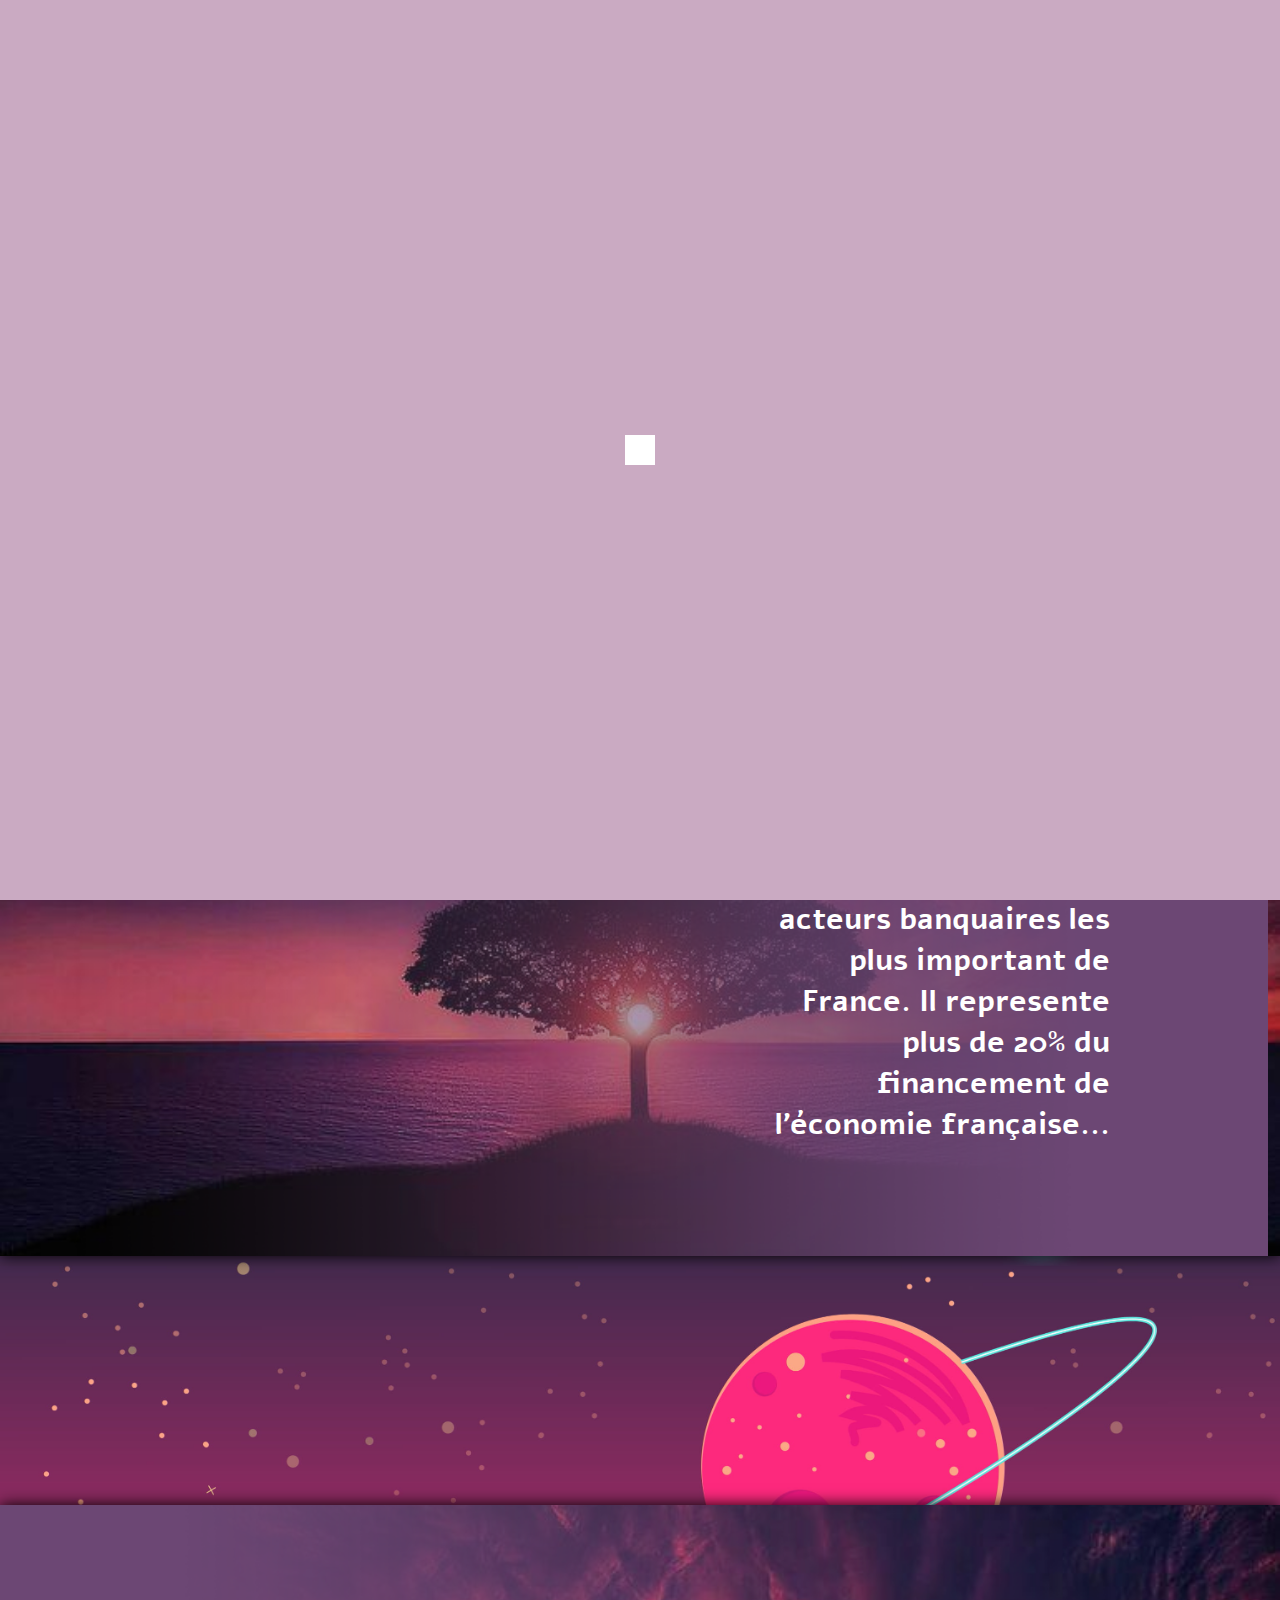
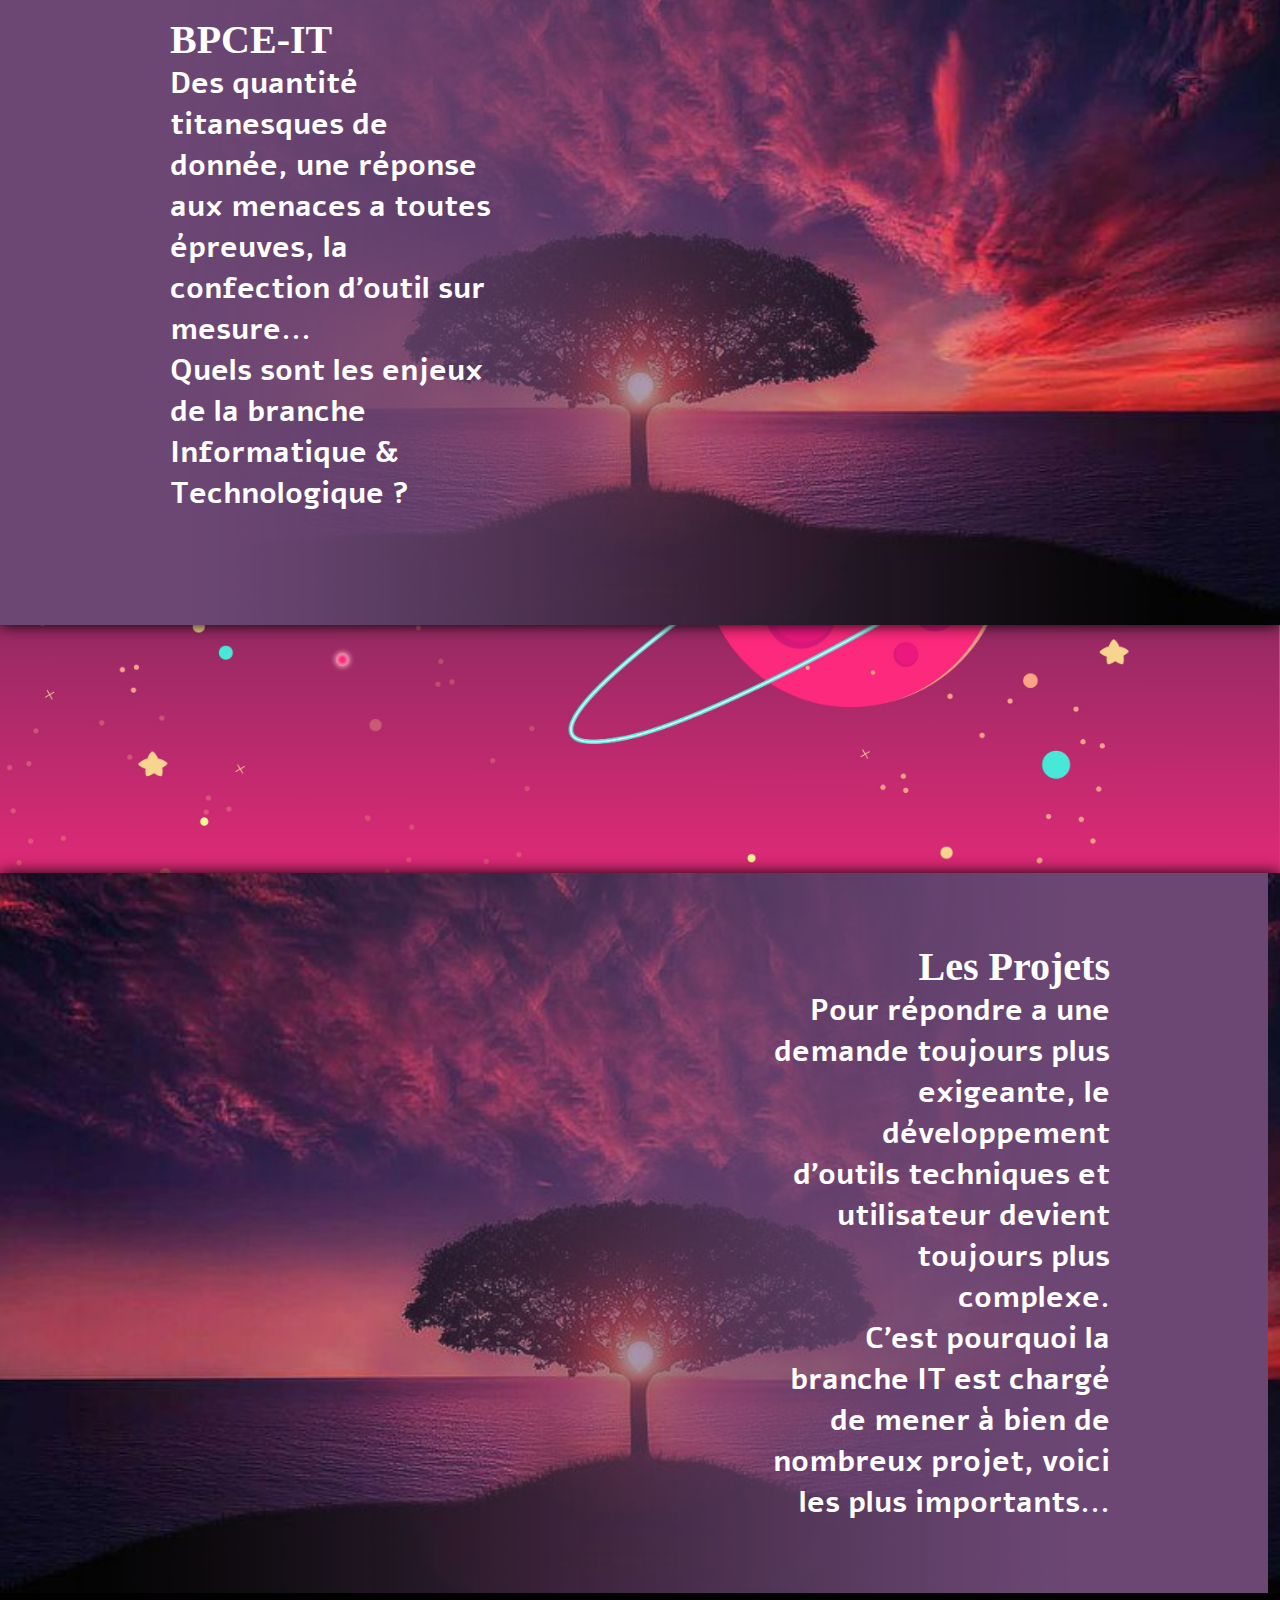
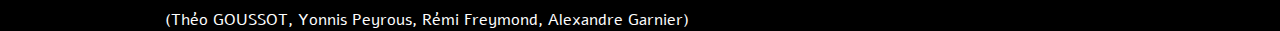
==== index.html @ b80eb543 "add fusee anim" ====
<!-- page accueil 
bootstrap, footer & navbar by Theo Goussot
slider, contenu & design by Yonnis Peyrous -->

<!DOCTYPE html>
<html lang="fr">
<head>
	<meta charset="utf-8">
	<meta name="viewport" content="width=device-width, initial-scale=1">
	<title>Analyse BPCE-IT</title>
  <link rel="icon" type="image/x-icon" href="image/dynos.png">
	<link rel="stylesheet" type="text/css" href="style/style.css">

  <!-- link ajax (button) -->

  <link rel="stylesheet" href="https://cdnjs.cloudflare.com/ajax/libs/font-awesome/6.2.0/css/all.min.css" integrity="sha512-xh6O/CkQoPOWDdYTDqeRdPCVd1SpvCA9XXcUnZS2FmJNp1coAFzvtCN9BmamE+4aHK8yyUHUSCcJHgXloTyT2A==" crossorigin="anonymous" referrerpolicy="no-referrer">

  <!-- link bootstrap -->

	<link href="https://cdn.jsdelivr.net/npm/bootstrap@5.0.2/dist/css/bootstrap.min.css" rel="stylesheet" integrity="sha384-EVSTQN3/azprG1Anm3QDgpJLIm9Nao0Yz1ztcQTwFspd3yD65VohhpuuCOmLASjC" crossorigin="anonymous">
	<script src="https://cdn.jsdelivr.net/npm/bootstrap@5.0.2/dist/js/bootstrap.bundle.min.js" integrity="sha384-MrcW6ZMFYlzcLA8Nl+NtUVF0sA7MsXsP1UyJoMp4YLEuNSfAP+JcXn/tWtIaxVXM" crossorigin="anonymous"></script>
  <script src="https://code.jquery.com/jquery-3.6.1.js" integrity="sha256-3zlB5s2uwoUzrXK3BT7AX3FyvojsraNFxCc2vC/7pNI=" crossorigin="anonymous"></script>

</head>

<body>
  <div class="loader-wrapper">
    <span class="loader"><span class="loader-inner"></span></span>
  </div>

                <!-- image top navbar -->

  <div class="header"> 

    <figure class="figure">
      <video loop muted autoplay preload="auto" id="upnavbar" >
        <source type="video/mp4" src="video/video-top-navbar-V2.mp4" onload="window.scrollY=1000" id="video01">
      </video>
    </figure>
  </div>
  
                <!-- NAVBAR -->
  <nav class="navbar sticky-top navbar-expand-lg" ">
    <a class="navbar-brand" href="https://github.com/tgoussot/G6_SAE1.05-06_BPCE-IT" target="_blank">Dynos'Analyse</a>
    <button class="navbar-toggler" type="button" data-bs-toggle="collapse" data-bs-target="#navbarNavDropdown" aria-controls="navbarNavDropdown" aria-expanded="false" aria-label="Toggle navigation">
      <span class="navbar-toggler-icon"></span>
    </button>
    <div class="collapse navbar-collapse justify-content-center" id="navbarNavDropdown">
      <ul class="navbar-nav">
        <li class="nav-item">
          <a class="nav-link" href="index.html" style="font-weight: bold; text-decoration: white 2px underline;">Accueil</a>
        </li>
        <li class="nav-item">
          <a class="nav-link" href="page1.html">Qui sont-ils?</a>
        </li>
        <li class="nav-item">
          <a class="nav-link" href="page2.html">Quels Enjeux?</a>
        </li>
        <li class="nav-item">
          <a class="nav-link" href="page3.html">Projets Majeurs</a>
        </li>
      </ul>
    </div>
  </nav>
                <!-- FIN NAVBAR -->
                <!-- Slider presentation pages annexes -->
<!-- <div class="background"> -->
  <!-- slider 01 -->
  <div class="header" id="anim1"> 
      <video loop muted autoplay preload="auto" id="upnavbar" >
        <source type="video/mp4" src="video/etoilep1_1.mp4" id="video02">
      </video>
  </div>

  <div class="bandeau_slider container-fluid" id="slider">
          
    <img src="image/transparentViolet02.png" id="transparent01" class="img_trans" alt="fond tranparent violet">
    
    <div class="slider">
        <img src="image/img1.jpg" class="img_slider active" alt= "arbre avec un coucher soleil" >
        <img src="image/img3.jpg" class="img_slider" alt= "personne tenant un nuage un peu informatique">
        <div class="texte_slider">
          <h5 id="text1" class="droit"><p class="titre">Qui sont-ils?</p> Avec plus de <strong>100 000 colaborateurs</strong> et <strong>36 million de clients</strong> dans le monde, le groupe BPCE est l'un des acteurs banquaires les plus important de France. Il represente plus de <strong>20% du financement de l'économie française</strong>...</h5>
          <a href="page1.html" id="abutton" target="_blank">
            <i class="fa-solid fa-circle-chevron-right fa-2xl" id="buttonslide" ></i>
          </a>
        </div>        
    </div>
  </div>
  

  <!-- slider 02 -->
  <div class="blanc">
    <img src="image/etoilep2.png" alt="blanc02">

  </div>
  <div class="bandeau_slider container-fluid" id="slider02">
          
    <img src="image/transparentViolet02.png" id="transparent02" class="img_trans" alt="fond tranparent violet">
    
    <div class="slider inverse">
        <img src="image/img1.jpg" class="img_slider02 active02" alt= "arbre avec un coucher soleil" >
        <img src="image/img3.jpg" class="img_slider02" alt= "personne tenant un nuage un peu informatique">
        <div class="texte_slider inverse2" id="inverse2">

          <h5 id="h5s2"><p class="titre">BPCE-IT</p> Des quantité titanesques de donnée, une réponse aux menaces a toutes épreuves, la confection d'outil sur mesure... <br>Quels sont les <strong>enjeux</strong> de la branche <strong>Informatique & Technologique ?</strong></h5>
          <a href="page2.html" id="abutton02" target="_blank">
            <i class="fa-solid fa-circle-chevron-left fa-2xl" id="buttonslide02" ></i>
          </a>
        </div>        
    </div>
  </div>

  <!-- slider 03 -->

  <div class="blanc" >
    <img src="image/etoilep3.png" alt="blanc03" id="blanc03" draggable="false">
  </div>
  <div class="bandeau_slider container-fluid" id="slider03">
          
    <img src="image/transparentViolet02.png" id="transparent03" class="img_trans" alt="fond tranparent violet">
    
    <div class="slider">
        <img src="image/img1.jpg" class="img_slider03 active03" alt= "arbre avec un coucher soleil" >
        <img src="image/img3.jpg" class="img_slider03" alt= "personne tenant un nuage un peu informatique">
        <div class="texte_slider">
          <h5 id = "text3" class="droit"><p class="titre">Les Projets</p>Pour répondre a une demande toujours plus exigeante, le <b>développement d'outils</b> techniques et utilisateur devient toujours plus complexe. <br>C'est pourquoi la branche IT est chargé de mener à bien de <b>nombreux projet</b>, voici les plus importants...</p></h5>
          <a href="page3.html" id="abutton03" target="_blank">
            <i class="fa-solid fa-circle-chevron-right fa-2xl" id="buttonslide03" ></i>
          </a>
        </div>        
    </div>
  </div>
                <!-- FIN Slider presentation pages annexes -->
  <!-- </div> -->


<footer class="bg-dark text-center text-white" id="footer">
  <div class="container">
    <section>
      <div class="text-center p-3 bg-dark">
        <p style="margin-top:16px">© 2022 Dynos'Analyse <a href="https://www.allocine.fr/film/fichefilm_gen_cfilm=242269.html" style="text-decoration: none; color:white">(Théo GOUSSOT, Yonnis Peyrous, Rémi Freymond, Alexandre Garnier)</a>         <a class="btn btn-outline-light btn-floating m-1" href="https://github.com/tgoussot/G6_SAE1.05-06_BPCE-IT" role="button" target="_blank"><i class="fab fa-github"></i></a></p>
      </div>
    </section>
</footer>
<script src="js/index.js"></script>
<script>
  $(window).on("load",function(){
    $(".loader-wrapper").fadeOut("slow");
  });
</script>

</body>
</html>
---- style/style.css ----
/* ==============style (CSS)================ */
@import url('https://fonts.googleapis.com/css2?family=Alef:wght@400;700&display=swap%27');


* {                                           /* sur tout le body */
  margin: 0;                                  /* supression des marges */
  padding: 0;                                 /* supression des espaces entre les blocs */
  box-sizing: border-box;                     /* regule le positionnement des blocs contenus dans d'autres */
  font-family: "Alef";
}

body{
  background-color: black;
}


.blanc img{                                   /* pour toute les images de la classe .blanc */
  width: 100%;                                /* reglage de la largeur a 100% (par rapport a la largeur de la page) */
  object-fit: cover;
  height: 250px;
  margin: 0;
  padding: 0;

}
.blanc video{                                   /* pour toute les images de la classe .blanc */
  width: 100%;                                /* reglage de la largeur a 100% (par rapport a la largeur de la page) */
  object-fit: cover;
  height: 250px;
  margin: 0;
  padding: 0;

}

.blanc figure{
  margin: 0;
  padding: 0;
}

.titre p{
  font-family: "Candara"
}

.bandeau_slider{
  box-shadow: 0 0 15px 0 rgba(0,0,0);

}



/* =============img top navbar============= */

video {                                       /* sur toutes les videos */
  width: 100%;                                /* la largeur de la video doit etre contenue dans la largeur de la page (sans scroll) */
  height: auto;                               /* adapte la hauteur de la video a la longueur impose pour respecter le format */
}

.header {                                     /* a toute la classe .header (ici l'animation top navbar) */
  margin: 0;                                  /* supression des marges */
  padding: 0;                                 /* supression des espaces entre les blocs */  
}

.figure {                                     /* a toutes les figures */
  margin-bottom: 0;                           /* supression de la marge du bas */
  width: 100%;                                /* la largeur de la figure ne doit pas depasser de la page */
  height: auto;                               /* adapte la hauteur de la figure pour respecter le format */
}

/* =================navbar================== */

nav{                                          /* a toute les barres de navigation */
  background-color: #9e70a2;                /* changement de la couleur de laarre pour une couleur de la palette choisie */ 
  margin-top: -8px;                           /* reglage de la marge du haut a -8px (car decalage de la video) */    
}

.navbar-nav{                                  /* a toute la classe .navbar-nav */
  justify-content: flex-end;                  /* aligne le contenue du bloc a droite */
}

.navbar-brand{                                /* a toute la classe .navbar-brand */
  color: white;                             /* reglage de la couleur au blanc */
  margin-left: 10px;                          /* reglage de la marge gauche a 10px */
  font-weight: bold;                          /* reglage du texte en gras */
  text-decoration: underline 3px !important ; /* soulignement du texte (epaisseur de 3px) + signalement d'un element important (resolution bug) */
  padding-top: 0;                             /* supression de l'espace superieur du bloc */
  margin-top: 0;                              /* supression de la marge du haut */
}

.navbar-brand:hover{                          /* a toute la classe .navbar-brand quand la souris passe dessus */
  color: white;                             /* changement de la couleur a blanc */
}

.nav-link{                                    /* a toute la classe nav-link */
  color: white !important;                  /* reglage de la couleur a blanc + signalement d'un element important (resolution bug) */
  margin: 5px;                                /* reglage des marges a 5px */
  border-radius: 10%;                         /* arondissement des angles du bloc */
}

.navbar-toggler-icon{                         /* a toute la classe .navbar-toggler-icon */
  background-image: url(https://cdn-icons-png.flaticon.com/512/5458/5458378.png);  /* logo Dynos'Analyse */
}

.navbar-toggler:focus{                        /* a toute la classe .navbar-toggler quand ce qui la compose est selectionner */
  box-shadow: none;                           /* enleve les ombres */
}

.nav-link:hover{                              /* a toute la classe .nav-toggler quand la souris passe dessus */
  background-color: #6c4774;                /* changement de la couleur de l'ariere plan des liens hypertexts */
  transition: .6s;                            /* mettre un temps de transition entre les deux couleur d'arriere plan */
}

@media screen and (max-width: 990px) {        /* media query quand la taille de la page est inferieur a 990px */
  .nav-link{                                  /* a toute la classe .nav-link */
    max-width: 120px;                          /* reglage de la largeur maximum a 60px */
  }
}


/* ===========Slider redirection=========== */


.slider {                                     /* a toute la classe .slider */
  z-index: 1;                                 /* positionement sur le plan de rang 1 */
  height: 720px;                               /* reglage de la hauteur a 80vh */
  display: flex;                              /* declaration d'un conteneur flex */
  justify-content: flex-end;                  /* alignement des elements a droite  */
  transition: .3s;
  margin-top: -7.5px;
}

.slider .img_slider {                         /* pour toute la classe .img_slider se trouvant dans la classe .slider */
  object-fit:cover;                           /* reglage de la facon dont les images doivent etre redimentionner */
  height: 100%;                               /* reglage de la hauteur a 100% */
  width: 100%;                                /* reglage de la largeur a 100% (avec l'atribut cover, l'image ne se deforme pas mais rempli le conteneur a la taille maximum disponible)  */
  position: absolute;                         /* reglage de la facon dont seront positionnes les images (sans contrainte par rapport aux autres conteneur) */
  top: 0;                                     /* coller les images le plus haut possible */
  left: 0;                                    /* coller les images le plus a gauche possible */
  opacity: 0;                                 /* mettre les images totalement transparente pour ne pas les voires */
  transition: opacity 0.5s;                   /* lorsque les images deviennent transparentes elles le font en 0.5s */
}

.slider .img_slider02 {                       /* pour toute la classe .img_slider02 se trouvant dans la classe .slider */
  object-fit:cover;                           /* reglage de la facon dont les images doivent etre redimentionner */
  height: 100%;                               /* reglage de la hauteur a 100% */
  width: 100%;                                /* reglage de la largeur a 100% (avec l'atribut cover, l'image ne se deforme pas mais rempli le conteneur a la taille maximum disponible)  */
  position: absolute;                         /* reglage de la facon dont seront positionnes les images (sans contrainte par rapport aux autres conteneur) */
  top: 0;                                     /* coller les images le plus haut possible */
  left: 0;                                    /* coller les images le plus a gauche possible */
  opacity: 0;                                 /* mettre les images totalement transparente pour ne pas les voires */
  transition: opacity 0.5s;                   /* lorsque les images deviennent transparentes elles le font en 0.5s */
}

.slider .img_slider03 {                       /* pour toute la classe .img_slider03 se trouvant dans la classe .slider */
  object-fit:cover;                           /* reglage de la facon dont les images doivent etre redimentionner */
  height: 100%;                               /* reglage de la hauteur a 100% */
  width: 100%;                                /* reglage de la largeur a 100% (avec l'atribut cover, l'image ne se deforme pas mais rempli le conteneur a la taille maximum disponible)  */
  position: absolute;                         /* reglage de la facon dont seront positionnes les images (sans contrainte par rapport aux autres conteneur) */
  top: 0;                                     /* coller les images le plus haut possible */
  left: 0;                                    /* coller les images le plus a gauche possible */
  opacity: 0;                                 /* mettre les images totalement transparente pour ne pas les voires */
  transition: opacity 0.5s;                   /* lorsque les images deviennent transparentes elles le font en 0.5s */
}

.slider img.active {                          /* pour toute les images ayant la classe active dans la classe .slider */
  opacity: 1;                                 /* reglage de l'opacite a 1 pour voir totalement l'image */
}

.slider img.active02 {                        /* pour toute les images ayant la classe active02 dans la classe .slider */
  opacity: 1;                                 /* reglage de l'opacite a 1 pour voir totalement l'image */
}

.slider img.active03 {                        /* pour toute les images ayant la classe active03 dans la classe .slider */
  opacity: 1;                                 /* reglage de l'opacite a 1 pour voir totalement l'image */
}

.bandeau_slider{                              /* pour toute la classe .bandeau_slider */
  position: relative;                         /* reglage du positionement a relatif pour que les conteneur aient un impacte entre eux */
  margin: 0;                                  /* supression des marges */
  padding: 0;                                 /* supressions des espaces entres les blocs */
}

#transparent01 {                              /* pour l'element d'identifiant transparent01 */
  position: absolute;                         /* reglage de la facon dont seront positionnes les images (sans impacte entre elles) */
  object-fit: cover;                          /* reglage de la facon dont les images doivent etre redimentionner */
  height: 100%;                               /* reglage de la hauteur a 100% */
  width: 100%;                                /* reglage de la largeur a 100% (avec l'atribut cover, l'image ne se deforme pas mais rempli le conteneur a la taille maximum disponible)  */
  z-index: 2;                                 /* positionement sur le plan de rang 2 */
  margin-left: -12px;                         /* reglage de la marge gauche a -12px (resolution bug) */
}

#transparent02 {                              /* pour l'element d'identifiant transparent02 */
  position: absolute;                         /* reglage de la facon dont seront positionnes les images (sans impacte entre elles) */
  object-fit: cover;                          /* reglage de la facon dont les images doivent etre redimentionner */
  height: 100%;                               /* reglage de la hauteur a 100% */
  width: 100%;                                /* reglage de la largeur a 100% (avec l'atribut cover, l'image ne se deforme pas mais rempli le conteneur a la taille maximum disponible)  */
  z-index: 2;                                 /* positionement sur le plan de rang 2 */
  margin-left: -12px;                         /* reglage de la marge gauche a -12px (resolution bug) */
  transform: rotate(180deg);                  /* retourne l'image sur l'axe des y */
}

#transparent03 {                              /* pour l'element d'identifiant transparent03 */
  position: absolute;                         /* reglage de la facon dont seront positionnes les images (sans impacte entre elles) */
  object-fit: cover;                          /* reglage de la facon dont les images doivent etre redimentionner */
  height: 100%;                               /* reglage de la hauteur a 100% */
  width: 100%;                                /* reglage de la largeur a 100% (avec l'atribut cover, l'image ne se deforme pas mais rempli le conteneur a la taille maximum disponible)  */
  z-index: 2;                                 /* positionement sur le plan de rang 2 */
  margin-left: -12px;                         /* reglage de la marge gauche a -12px (resolution bug) */
}

.slider .texte_slider{                        /* pour toute la classe .texte_slider dans la classe .slider */
  position: absolute;                         /* reglage de la facon dont seront positionnes les images (sans impacte entre elles) */
  padding: 25px 100px 25px 0;                 /* reglage de l'espacement entre les conteneurs */
  top: 50%;                                   /* espacement de 50% de la taille du conteneur par rapport au haut */
  transform: translateY(-50%);                /* decalage de -50% sur l'axe des ordonnee */
  display: flex;                              /* declaration du conteneur comme etant flex */
  z-index: 3;                                 /* positionement sur le plan de rang 3 */
  max-width: 950px;                           /* la hauteur maximum doit se situer a 950px */
  width: 40%;                                 /* reglage de la largeur a 40% de sa taille originel (par rapport a la taille de la page) */
  min-width: 300px;                           /* la largeur minimum doit se situer a 300px */
  color: #fff;                              /* reglage de la couleur du texte en blanc */
}

.slider .texte_slider h5 {                    /* pour tout les h5 dans la classe .texte_slider et .slider */
  padding-right: 70px;                        /* reglage de l'espacement droit entre les blocs a 70px */
  font-size: 30px;                            /* reglage de la taille du texte a 35px */
  text-align: right;                          /* alignement du texte a droite*/
  font-family: "Alef";
}

.titre{
  font-weight: bold;
  font-size: 40px;
  font-family: "Candara"; 
}

/* .slider .texte_slider .h5 p{
  font-family: "Candara";
} */

.inverse {                                    /* pour toute la classe .inverse */
  justify-content: flex-start;                /* aligne les elements a gauche*/
}

#h5s2 {                                       /* pour l'element h5s2 */
  padding-right: 0px;                         /* supression de l'espacement droit */
  text-align: left;                           /* alignement du texte a gauche*/
  padding-left: 70px;                         /* reglage de l'espacement gauche a 70px */
}

#inverse2 {                                    /* pour toute la classe .inverse2 */
  padding: 25px 0 25px 100px;                  /* reglage de l'espacement */
  flex-direction: row-reverse;                 /* inversion de l'ordre des enfants du conteneur parent */
}

/* -------------button slider--------------- */

.slider #buttonslide{                         /* pour l'element d'identifiant bouttonslide dans la classe .slider */
  z-index: 8;                                 /* positionement sur le plan de rang 8 */
  margin: 0;                                  /* supression des marges */
  position: absolute;                         /* reglage de la facon dont seront positionnes les images (sans impacte entre elles) */
  color: #ffffff;                           /* reglage la couleur de l'element en blanc */
  top: 50%;                                   /* le haut du conteneur parent se trouve a 50% de la taille de l'element */
}

.slider #buttonslide02{                       /* pour l'element d'identifiant bouttonslide02 dans la classe .slider */
  z-index: 8;                                 /* positionement sur le plan de rang 8 */
  margin: 0;                                  /* supression des marges */
  position: absolute;                         /* reglage de la facon dont seront positionnes les images (sans impacte entre elles) */
  color: #ffffff;                           /* reglage la couleur de l'element en blanc */
  top: 50%;                                   /* le haut du conteneur parent se trouve a 50% de la taille de l'element */
}

.slider #buttonslide03{                       /* pour l'element d'identifiant bouttonslide03 dans la classe .slider */
  z-index: 8;                                 /* positionement sur le plan de rang 8 */
  margin: 0;                                  /* supression des marges */
  position: absolute;                         /* reglage de la facon dont seront positionnes les images (sans impacte entre elles) */
  color: #ffffff;                           /* reglage la couleur de l'element en blanc */
  top: 50%;                                   /* le haut du conteneur parent se trouve a 50% de la taille de l'element */
}

#abutton {                                    /* pour l'element d'identifiant abutton */
  transition: .2s ease-in;                    /* les transition dureront 0.2s et auront un demarage lent */
}

#abutton:hover {                              /* pour l'element d'identifiant abutton quand la souris passe dessus */
  transform: translateX(-3px) scale(1.2);     /* deplace legerement le bouton et augmente sa taille de 20% */
}

#abutton02 {                                  /* pour l'element d'identifiant abutton02 */
  transition: .2s ease-in;                    /* les transition dureront 0.2s et auront un demarage lent */
}

#abutton02:hover {                            /* pour l'element d'identifiant abutton02 quand la souris passe dessus */
  transform: translateX(-3px) scale(1.2);    /* deplace legerement le bouton et augmente sa taille de 20% */
}

#abutton03 {                                  /* pour l'element d'identifiant abutton03 */
  transition: .2s ease-in;                    /* les transition dureront 0.2s et auront un demarage lent */
}
#abutton03:hover {                            /* pour l'element d'identifiant abutton03 quand la souris passe dessus */
  transform: translateX(-3px) scale(1.2);     /* deplace legerement le bouton et augmente sa taille de 20% */
}
#footer{                                      /* pour l'element d'identifiant footer */
  position: relative;                         /* reglage de la facon dont est gerer le rapport aux autres elements a relatif */
}

/* ---------------media slider--------------- */

@media screen and (max-width: 1250px) {       /* media query quand la largeur de la page est inferieur a 1250px */
  #slider{                                    /* pour l'element d'identifiant slider */
    max-height: 450px;                        /* reglage de la hauteur maximum a 450px */
  }
  #slider02{                                  /* pour l'element d'identifiant slider02 */
    max-height: 450px;                        /* reglage de la hauteur maximum a 450px */
  }
  #slider03{                                  /* pour l'element d'identifiant slider03 */
    max-height: 450px;                        /* reglage de la hauteur maximum a 450px */
  }
  .slider .texte_slider{                      /* pour toute la classe .texte_slider dans la classe .slider */
    top: 50%;                                 /* reglage de la distance du haut du conteneur parent a 50% */
    padding:  25px;                           /* reglage des espacement entre les conteneurs a 25px */
    z-index: 3;                               /* positionement sur le plan de rang 3 */
    width: 95%;                               /* reglage de la largeur a 95% */
    height: auto;                             /* la hauteur s'adapte a la largeur */
    color: #fff;                            /* reglage de la couleur a blanc */
    flex-direction: column;                   /* reglage de la disposition des elements (les uns en dessous des autres) */
    align-items: center;                      /* mise en place des elements au centre */
  }
  .droit{                                     /* pour toute la classe droit */
    transform: translateY(-130px);            /* decalage de 130px vers le haut (axe Y) */
  }
  .slider .texte_slider h5 {                  /* pour les h5 dans la classe .texte_slider et .slider */
    margin-top: 250px;                        /* reglage de la marge superieur a 250 px */
    font-size: 25px;                          /* reglage de la taille du texte a 25px */
    text-align: center;                       /* alignement des elements au centre */
    padding-right: 0;                         /* supression de l'espacement a droite */
  }
  .slider .texte_slider #abutton i {          /* pour le i dans l'element d'identifiant abutton */
    margin-top: 100px;                         /* reglage de la marge superieur a 50% */
    transform: translateX(-70%);              /* decalage de l'element de -70% sur l'axe des x */
  }
  .slider .texte_slider #abutton:hover {      /* pour l'element d'identifiant abutton quand la souris passe dessus */
    transform: none;                          /* supression des transformations */
  }
  .slider .texte_slider #abutton02 i {        /* pour le i dans l'element d'identifiant abutton02 */
    margin-top: 100px;                         /* reglage de la marge superieur a 50% */
    transform: translateX(-70%);              /* decalage de l'element de -70% sur l'axe des x */
  }
  .slider .texte_slider #abutton02:hover {    /* pour l'element d'identifiant abutton02 quand la souris passe dessus */
    transform: none;                          /* supression des transformations */  
  }
  .slider .texte_slider #abutton03 i {        /* pour le i dans l'element d'identifiant abutton03 */
    margin-top: 125px;                         /* reglage de la marge superieur a 50% */
    transform: translateX(-70%);              /* decalage de l'element de -70% sur l'axe des x */
  }
  .slider .texte_slider #abutton03:hover {    /* pour l'element d'identifiant abutton03 quand la souris passe dessus */
    transform: none;                          /* supression des transformations */
  }

  #h5s2{                                      /* pour l'element h5s2 */
    margin-top: 250px;                        /* reglage de la marge superieur a 250 px */
    font-size: 25px;                          /* reglage de la taille du texte a 25px */
    text-align: center;                       /* alignement des elements au centre */
    padding-left: 0;                         /* supression de l'espacement a droite */
  }
  #inverse2{                                  /* pour l'element inverse2 */
    top: 50%;                                 /* reglage de la distance du haut du conteneur parent a 50% */
    padding:  25px;                           /* reglage des espacement entre les conteneurs a 25px */
    z-index: 3;                               /* positionement sur le plan de rang 3 */
    width: 95%;                               /* reglage de la largeur a 95% */
    height: auto;                             /* la hauteur s'adapte a la largeur */
    color: #fff;                            /* reglage de la couleur a blanc */
    flex-direction: column;                   /* reglage de la disposition des elements (les uns en dessous des autres) */
    align-items: center;                      /* mise en place des elements au centre */
    padding-bottom: 300px;                    /* reglage de l'espacement inferieur a 300px */
  }
  .slider{
    height: 400px;
  }
  .blanc img{
    height: 150px;
  }
}

@media screen and (max-width: 750px) {        /* media query quand la largeur de la page est inferieur a 750px */
  .slider .texte_slider{                      /* pour toute la classe .texte_slider dans la classe .slider */
    top: 40%;                                 /* reglage de l'espacement entre le cote de l'element et le bord du conteneur parent a 50% */
  }
  #inverse2{                                  /* pour l'element d'identifiant inverse2 */
    margin-top: -45px;                        /* reglage de la marge superieur a -45px */
  }
  .slider .texte_slider #abutton i {          /* pour les i dans l'element d'identifiant abutton */ 
    margin-top: 200px;                        /* reglage de la marge superieur a 200px */
  }
  .slider .texte_slider #abutton02 i {        /* pour les i dans l'element d'identifiant abutton02 */ 
    margin-top: 200px;                        /* reglage de la marge superieur a 200px */
  }
  .slider .texte_slider #abutton03 i {        /* pour les i dans l'element d'identifiant abutton03 */ 
    margin-top: 200px;                        /* reglage de la marge superieur a 200px */
  }
  .slider{
    height: 400px;
 
  }

  #text1{
    font-size: 20px;
  }

  .titre{
    font-size: 30px;
  }
  
  #h5s2{
    font-size: 20px;
  }

  #text3{
    font-size: 20px;
  }

}

/* ========================================= */

.loader-wrapper {
  width: 100%;
  height: 100%;
  position: fixed;
  top: 0;
  left: 0;
  background-color: #caaac2;
  display:flex;
  justify-content: center;
  align-items: center;
  z-index: 10;
}
.loader {
  display: inline-block;
  width: 30px;
  height: 30px;
  position: relative;
  border: 4px solid #Fff;
  animation: loader 2s infinite ease;

}
.loader-inner {
  vertical-align: top;
  display: inline-block;
  width: 100%;
  height: 100%;
  background-color: #fff;
  animation: loader-inner 2s infinite ease-in;
}

@keyframes loader {
  0% { transform: rotate(0deg);}
  25% { transform: rotate(180deg);}
  50% { transform: rotate(180deg);}
  75% { transform: rotate(360deg);}
  100% { transform: rotate(360deg);}
}

@keyframes loader-inner {
  0% { height: 0%;}
  25% { height: 0%;}
  50% { height: 100%;}
  75% { height: 100%;}
  100% { height: 0%;}
}
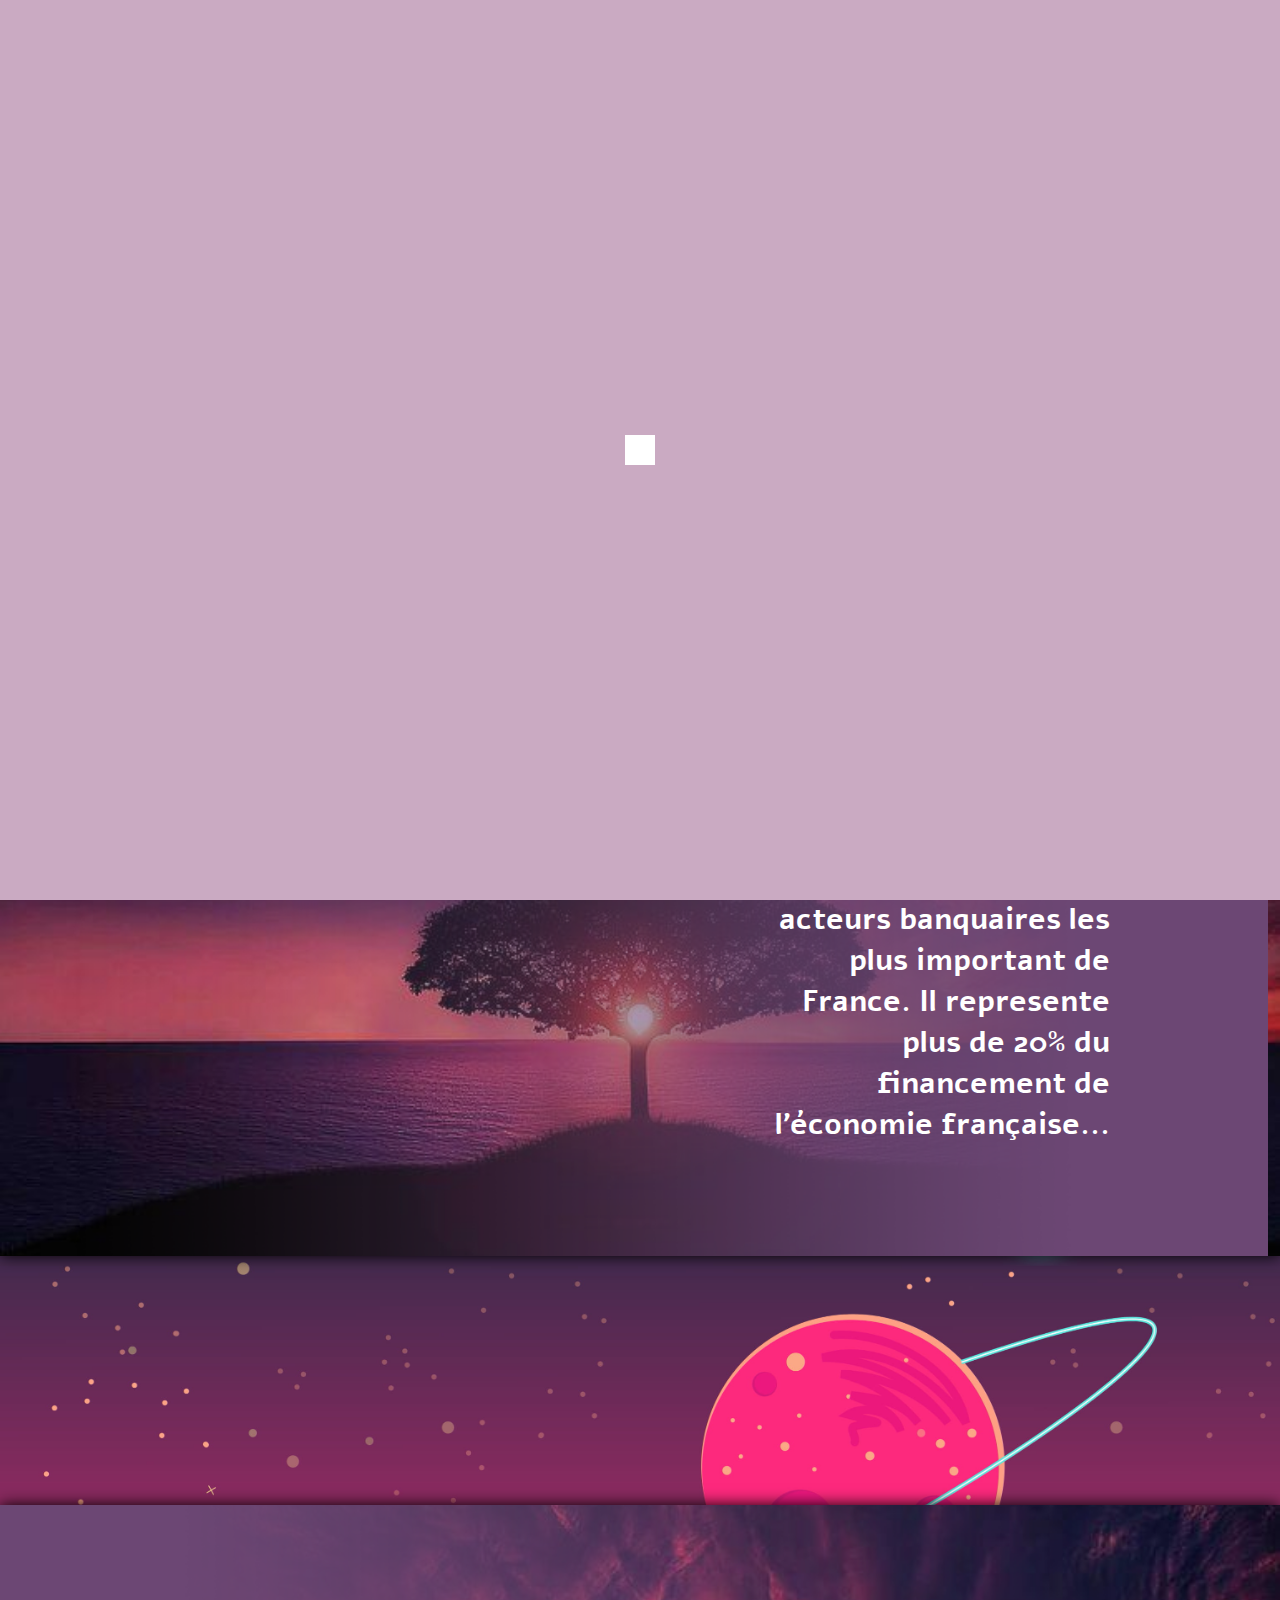
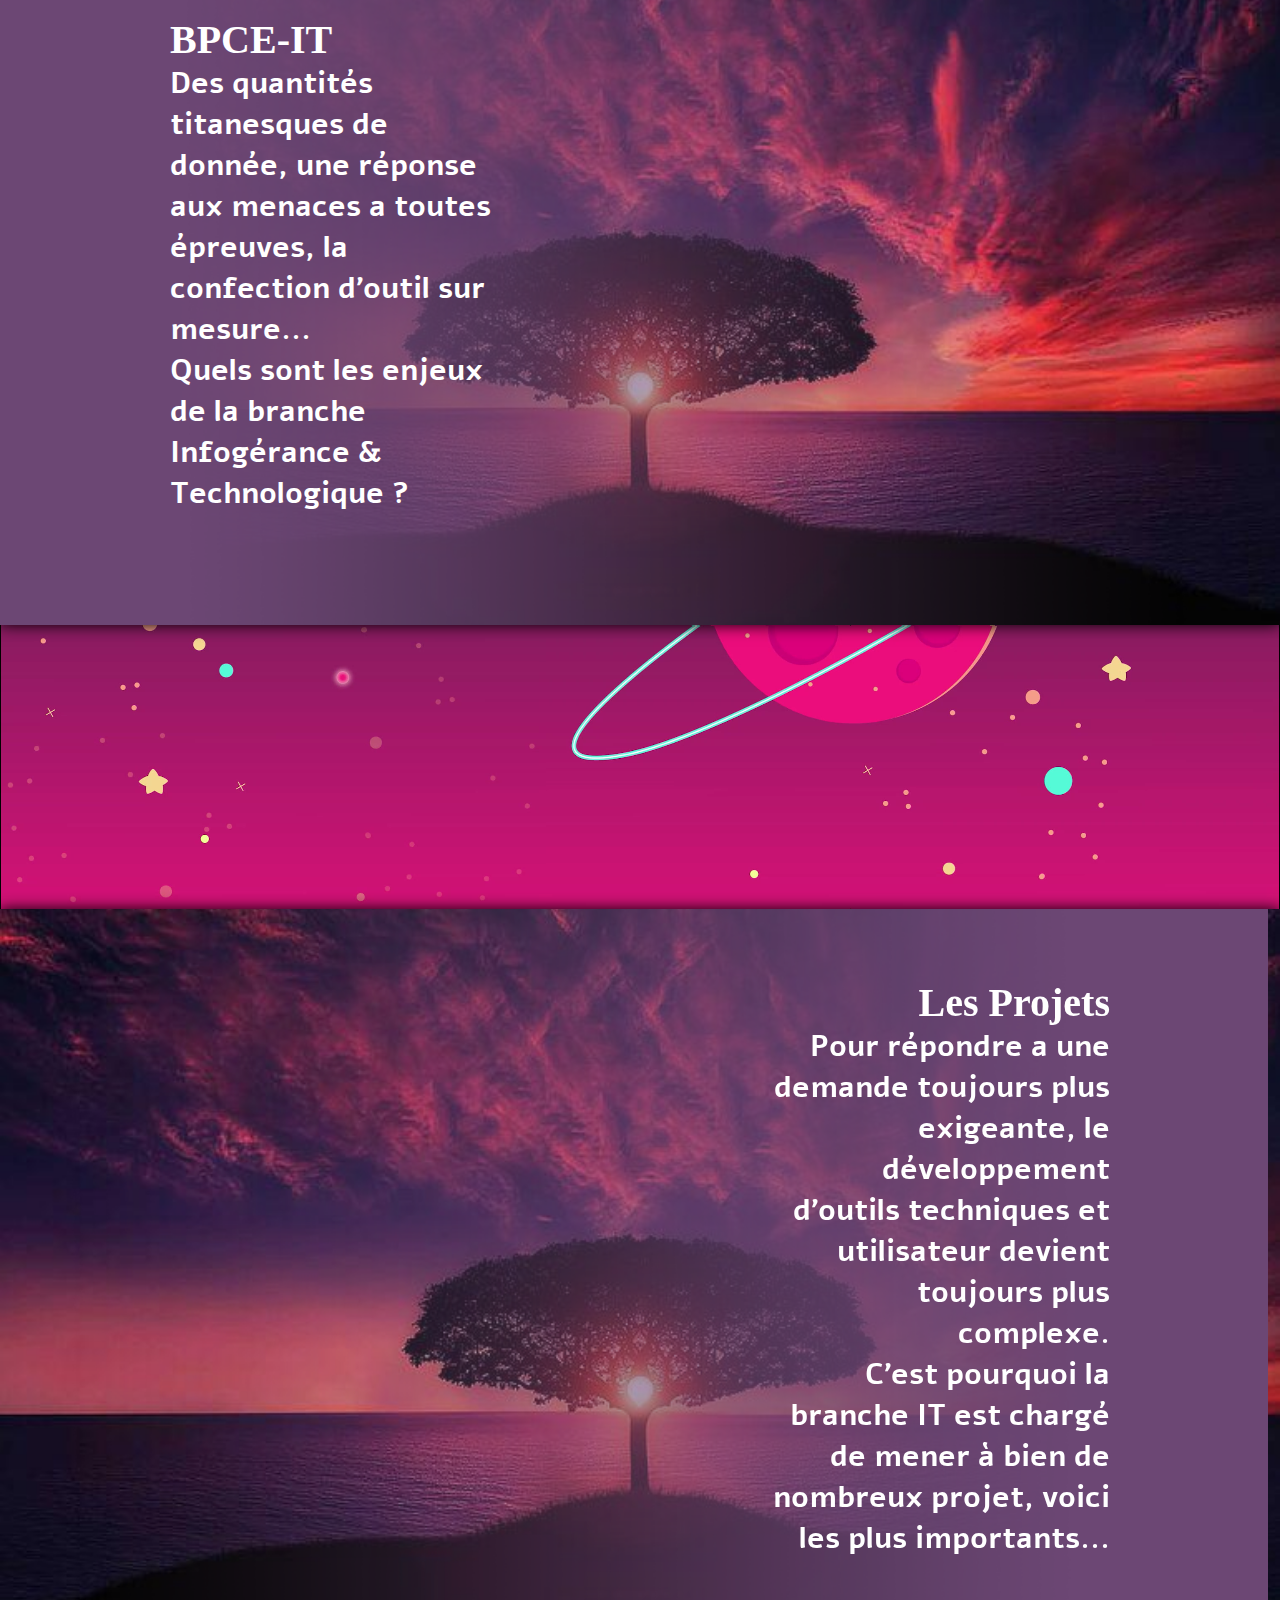
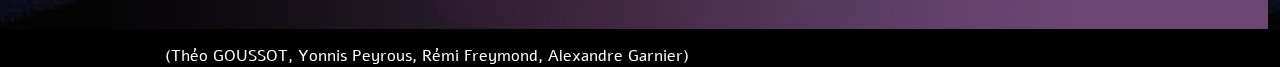
==== commit 20c1e0d1: "add among anim + correc slider + box shadow" ====
--- a/index.html
+++ b/index.html
@@ -67,7 +67,7 @@
 <!-- <div class="background"> -->
   <!-- slider 01 -->
   <div class="header" id="anim1"> 
-      <video loop muted autoplay preload="auto" id="upnavbar" >
+      <video loop muted autoplay preload="auto">
         <source type="video/mp4" src="video/etoilep1_1.mp4" id="video02">
       </video>
   </div>
@@ -92,7 +92,6 @@
   <!-- slider 02 -->
   <div class="blanc">
     <img src="image/etoilep2.png" alt="blanc02">
-
   </div>
   <div class="bandeau_slider container-fluid" id="slider02">
           
@@ -103,7 +102,7 @@
         <img src="image/img3.jpg" class="img_slider02" alt= "personne tenant un nuage un peu informatique">
         <div class="texte_slider inverse2" id="inverse2">
 
-          <h5 id="h5s2"><p class="titre">BPCE-IT</p> Des quantité titanesques de donnée, une réponse aux menaces a toutes épreuves, la confection d'outil sur mesure... <br>Quels sont les <strong>enjeux</strong> de la branche <strong>Informatique & Technologique ?</strong></h5>
+          <h5 id="h5s2"><p class="titre">BPCE-IT</p> Des quantités titanesques de donnée, une réponse aux menaces a toutes épreuves, la confection d'outil sur mesure... <br>Quels sont les <strong>enjeux</strong> de la branche <strong>Infogérance & Technologique ?</strong></h5>
           <a href="page2.html" id="abutton02" target="_blank">
             <i class="fa-solid fa-circle-chevron-left fa-2xl" id="buttonslide02" ></i>
           </a>
@@ -113,9 +112,12 @@
 
   <!-- slider 03 -->
 
-  <div class="blanc" >
-    <img src="image/etoilep3.png" alt="blanc03" id="blanc03" draggable="false">
+  <div class="header" id="anim3"> 
+    <video loop muted autoplay preload="auto">
+      <source type="video/mp4" src="video/etoilep3.mp4" id="video03">
+    </video>
   </div>
+
   <div class="bandeau_slider container-fluid" id="slider03">
           
     <img src="image/transparentViolet02.png" id="transparent03" class="img_trans" alt="fond tranparent violet">
--- a/style/style.css
+++ b/style/style.css
@@ -342,7 +342,7 @@
     transform: none;                          /* supression des transformations */
   }
   .slider .texte_slider #abutton02 i {        /* pour le i dans l'element d'identifiant abutton02 */
-    margin-top: 100px;                         /* reglage de la marge superieur a 50% */
+    margin-top: 120px;                         /* reglage de la marge superieur a 50% */
     transform: translateX(-70%);              /* decalage de l'element de -70% sur l'axe des x */
   }
   .slider .texte_slider #abutton02:hover {    /* pour l'element d'identifiant abutton02 quand la souris passe dessus */
@@ -468,3 +468,10 @@
   100% { height: 0%;}
 }
 
+#anim3{
+  box-shadow: 0 0 20px 0 rgba(0,0,0);
+}
+
+#anim1{
+  box-shadow: 0 0 20px 0 rgba(0,0,0);  
+}
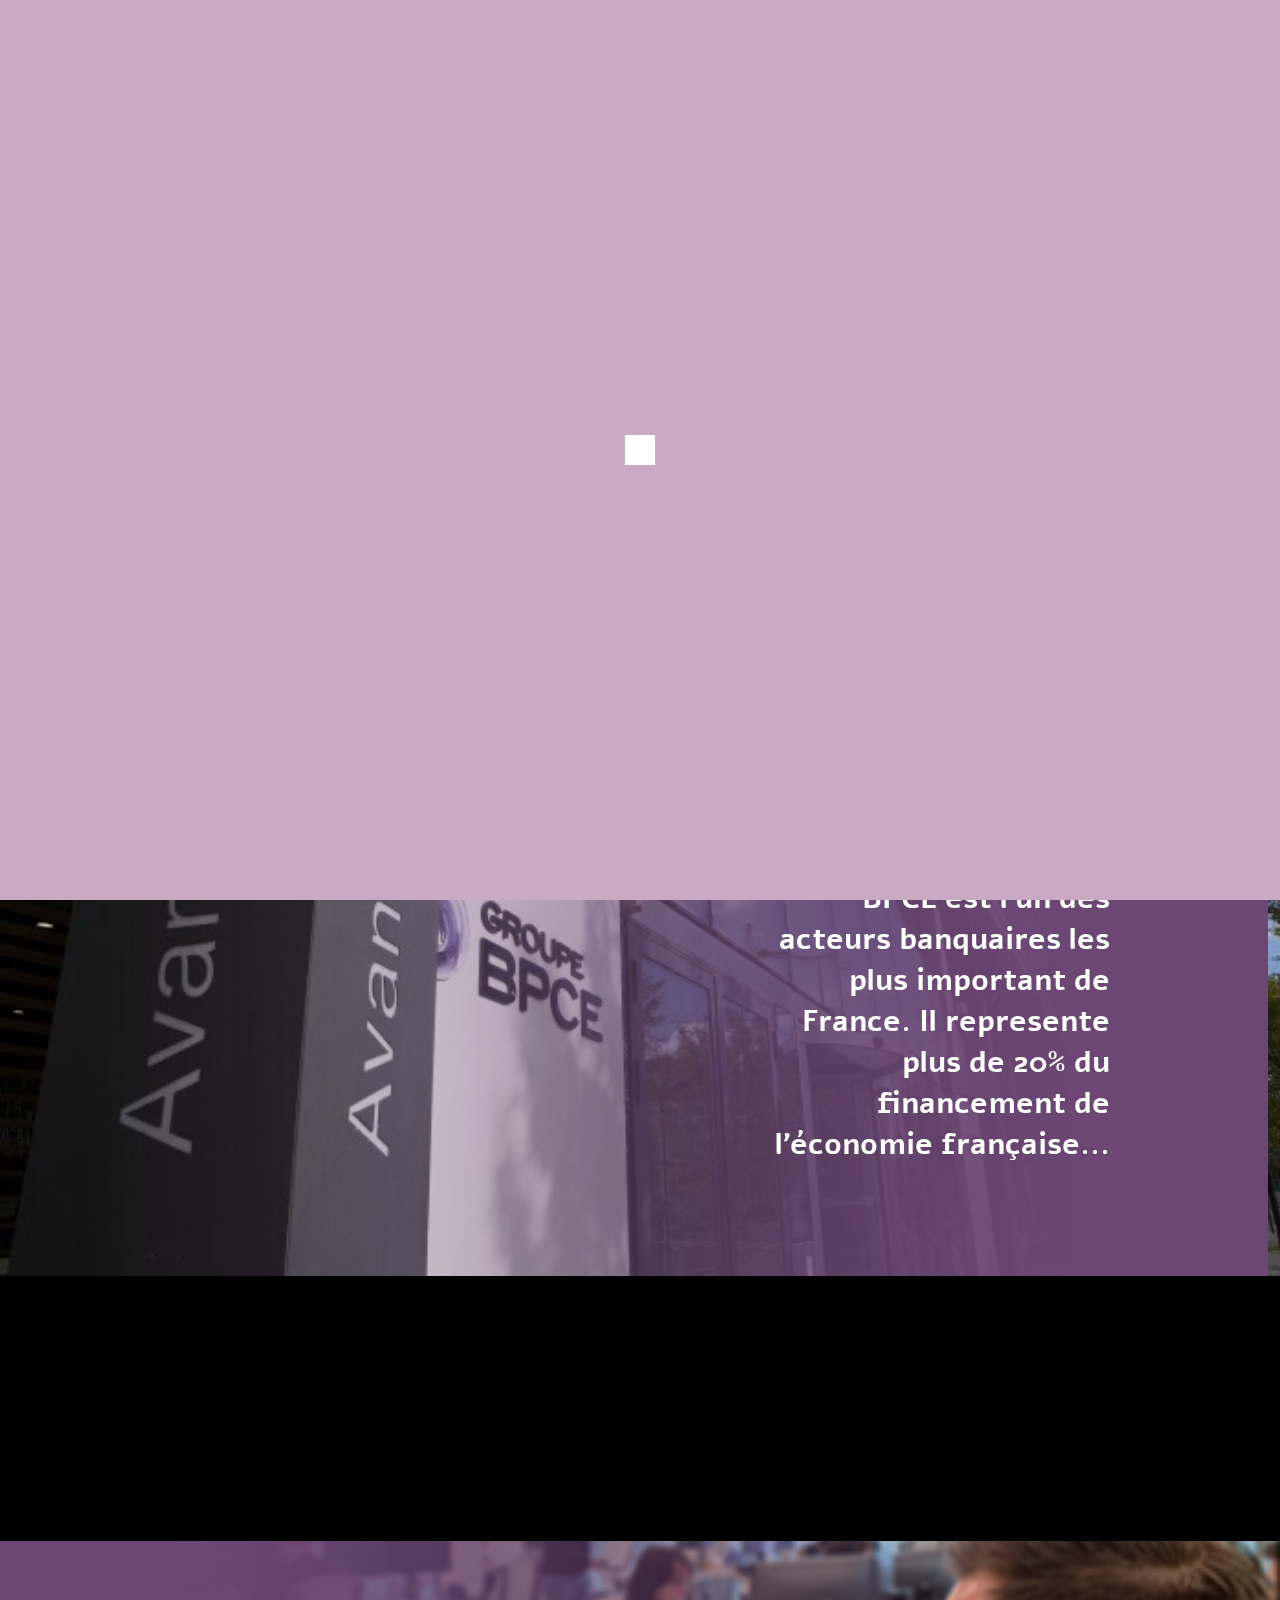
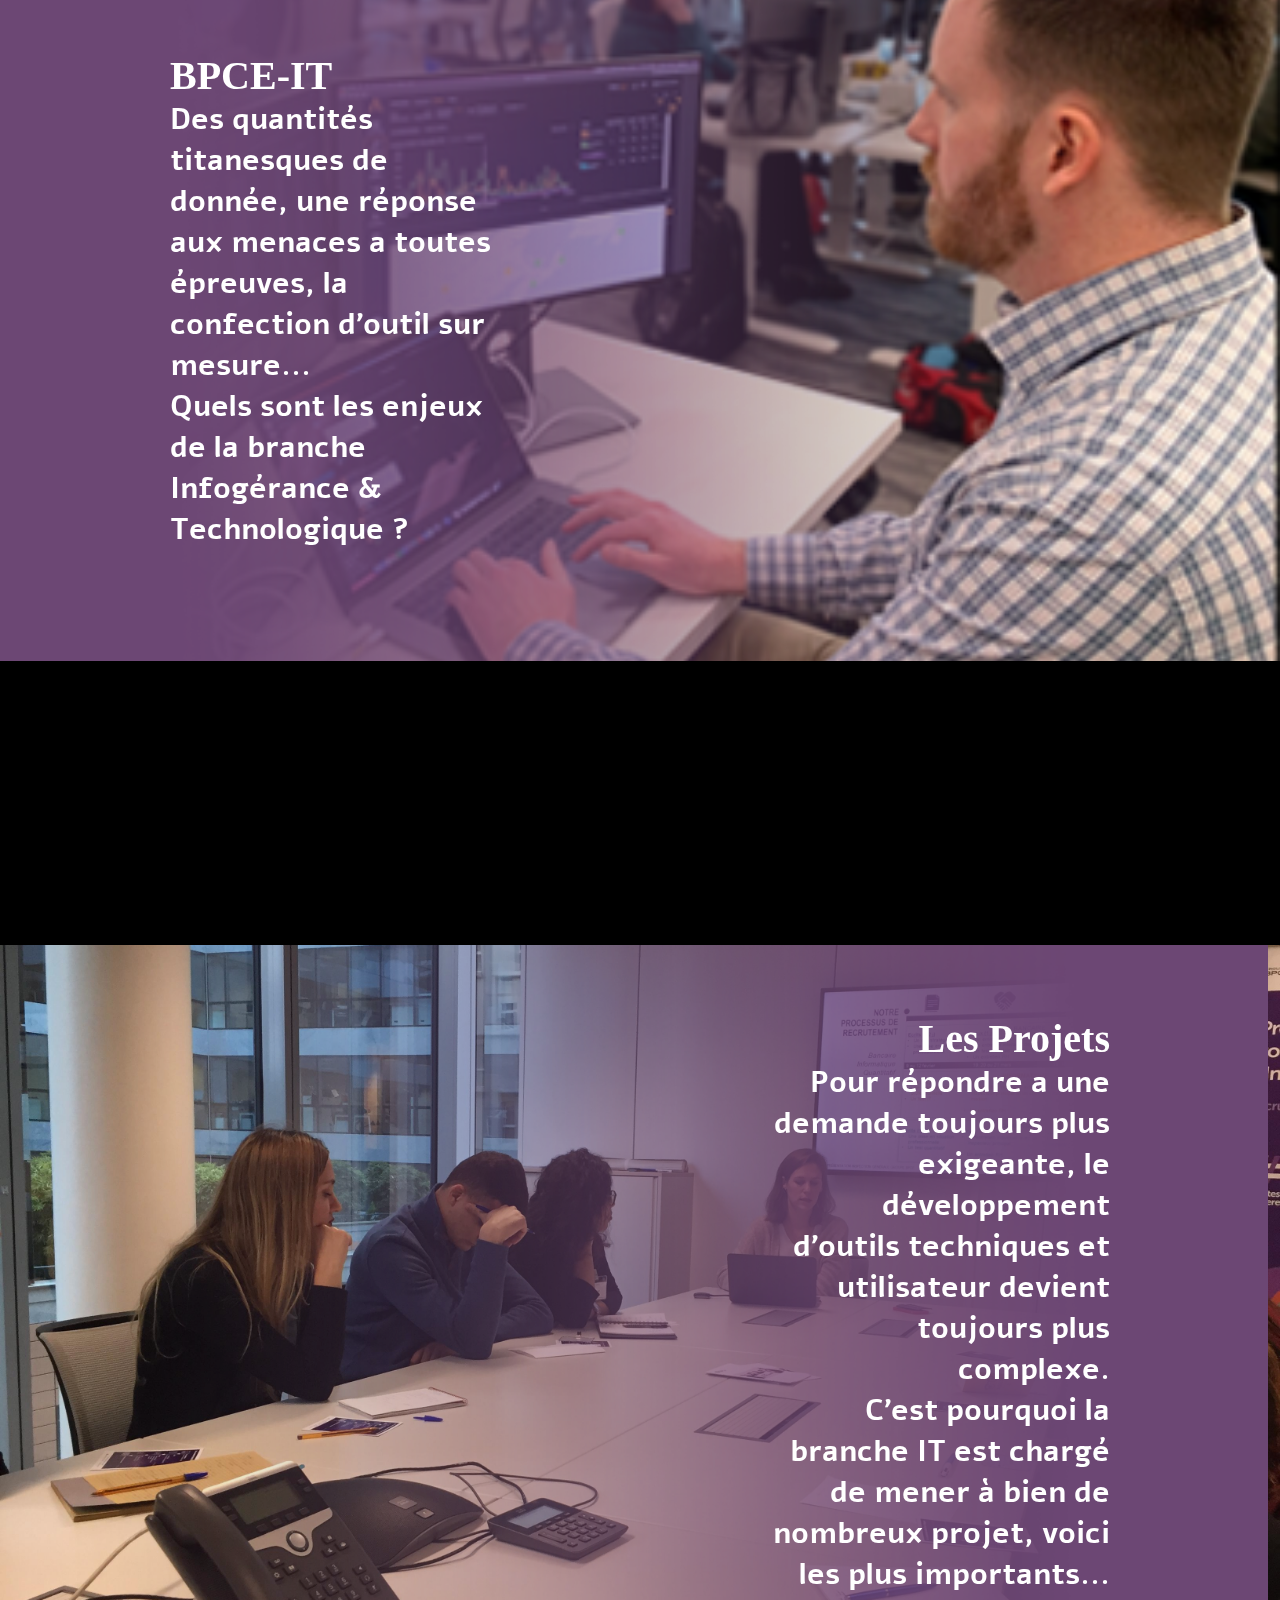
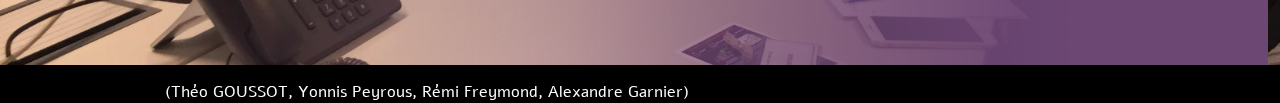
==== commit c643b908: "update slide + modify interval + integration video" ====
--- a/index.html
+++ b/index.html
@@ -77,8 +77,8 @@
     <img src="image/transparentViolet02.png" id="transparent01" class="img_trans" alt="fond tranparent violet">
     
     <div class="slider">
-        <img src="image/img1.jpg" class="img_slider active" alt= "arbre avec un coucher soleil" >
-        <img src="image/img3.jpg" class="img_slider" alt= "personne tenant un nuage un peu informatique">
+        <img src="image/slider1.jpg" class="img_slider active" alt= "arbre avec un coucher soleil" >
+        <img src="image/slider2.jpg" class="img_slider" alt= "personne tenant un nuage un peu informatique">
         <div class="texte_slider">
           <h5 id="text1" class="droit"><p class="titre">Qui sont-ils?</p> Avec plus de <strong>100 000 colaborateurs</strong> et <strong>36 million de clients</strong> dans le monde, le groupe BPCE est l'un des acteurs banquaires les plus important de France. Il represente plus de <strong>20% du financement de l'économie française</strong>...</h5>
           <a href="page1.html" id="abutton" target="_blank">
@@ -90,16 +90,18 @@
   
 
   <!-- slider 02 -->
-  <div class="blanc">
-    <img src="image/etoilep2.png" alt="blanc02">
+  <div class="header" id="anim2"> 
+    <video loop muted autoplay preload="auto">
+      <source type="video/mp4" src="video/etoilep2.mp4" id="video02">
+    </video>
   </div>
   <div class="bandeau_slider container-fluid" id="slider02">
           
     <img src="image/transparentViolet02.png" id="transparent02" class="img_trans" alt="fond tranparent violet">
     
     <div class="slider inverse">
-        <img src="image/img1.jpg" class="img_slider02 active02" alt= "arbre avec un coucher soleil" >
-        <img src="image/img3.jpg" class="img_slider02" alt= "personne tenant un nuage un peu informatique">
+        <img src="image/slider3.png" class="img_slider02 active02" alt= "arbre avec un coucher soleil" >
+        <img src="image/slider4.jpg" class="img_slider02" alt= "personne tenant un nuage un peu informatique">
         <div class="texte_slider inverse2" id="inverse2">
 
           <h5 id="h5s2"><p class="titre">BPCE-IT</p> Des quantités titanesques de donnée, une réponse aux menaces a toutes épreuves, la confection d'outil sur mesure... <br>Quels sont les <strong>enjeux</strong> de la branche <strong>Infogérance & Technologique ?</strong></h5>
@@ -123,8 +125,8 @@
     <img src="image/transparentViolet02.png" id="transparent03" class="img_trans" alt="fond tranparent violet">
     
     <div class="slider">
-        <img src="image/img1.jpg" class="img_slider03 active03" alt= "arbre avec un coucher soleil" >
-        <img src="image/img3.jpg" class="img_slider03" alt= "personne tenant un nuage un peu informatique">
+        <img src="image/slider5.jpeg" class="img_slider03 active03" alt= "arbre avec un coucher soleil" >
+        <img src="image/slider6.jpg" class="img_slider03" alt= "personne tenant un nuage un peu informatique">
         <div class="texte_slider">
           <h5 id = "text3" class="droit"><p class="titre">Les Projets</p>Pour répondre a une demande toujours plus exigeante, le <b>développement d'outils</b> techniques et utilisateur devient toujours plus complexe. <br>C'est pourquoi la branche IT est chargé de mener à bien de <b>nombreux projet</b>, voici les plus importants...</p></h5>
           <a href="page3.html" id="abutton03" target="_blank">
--- a/style/style.css
+++ b/style/style.css
@@ -93,6 +93,7 @@
   color: white !important;                  /* reglage de la couleur a blanc + signalement d'un element important (resolution bug) */
   margin: 5px;                                /* reglage des marges a 5px */
   border-radius: 10%;                         /* arondissement des angles du bloc */
+  font-size: 20px;
 }
 
 .navbar-toggler-icon{                         /* a toute la classe .navbar-toggler-icon */
@@ -110,7 +111,7 @@
 
 @media screen and (max-width: 990px) {        /* media query quand la taille de la page est inferieur a 990px */
   .nav-link{                                  /* a toute la classe .nav-link */
-    max-width: 120px;                          /* reglage de la largeur maximum a 60px */
+    max-width: 150px;                          /* reglage de la largeur maximum a 60px */
   }
 }
 
@@ -475,3 +476,7 @@
 #anim1{
   box-shadow: 0 0 20px 0 rgba(0,0,0);  
 }
+
+#anim2{
+  box-shadow: 0 0 20px 0 rgba(0,0,0);
+}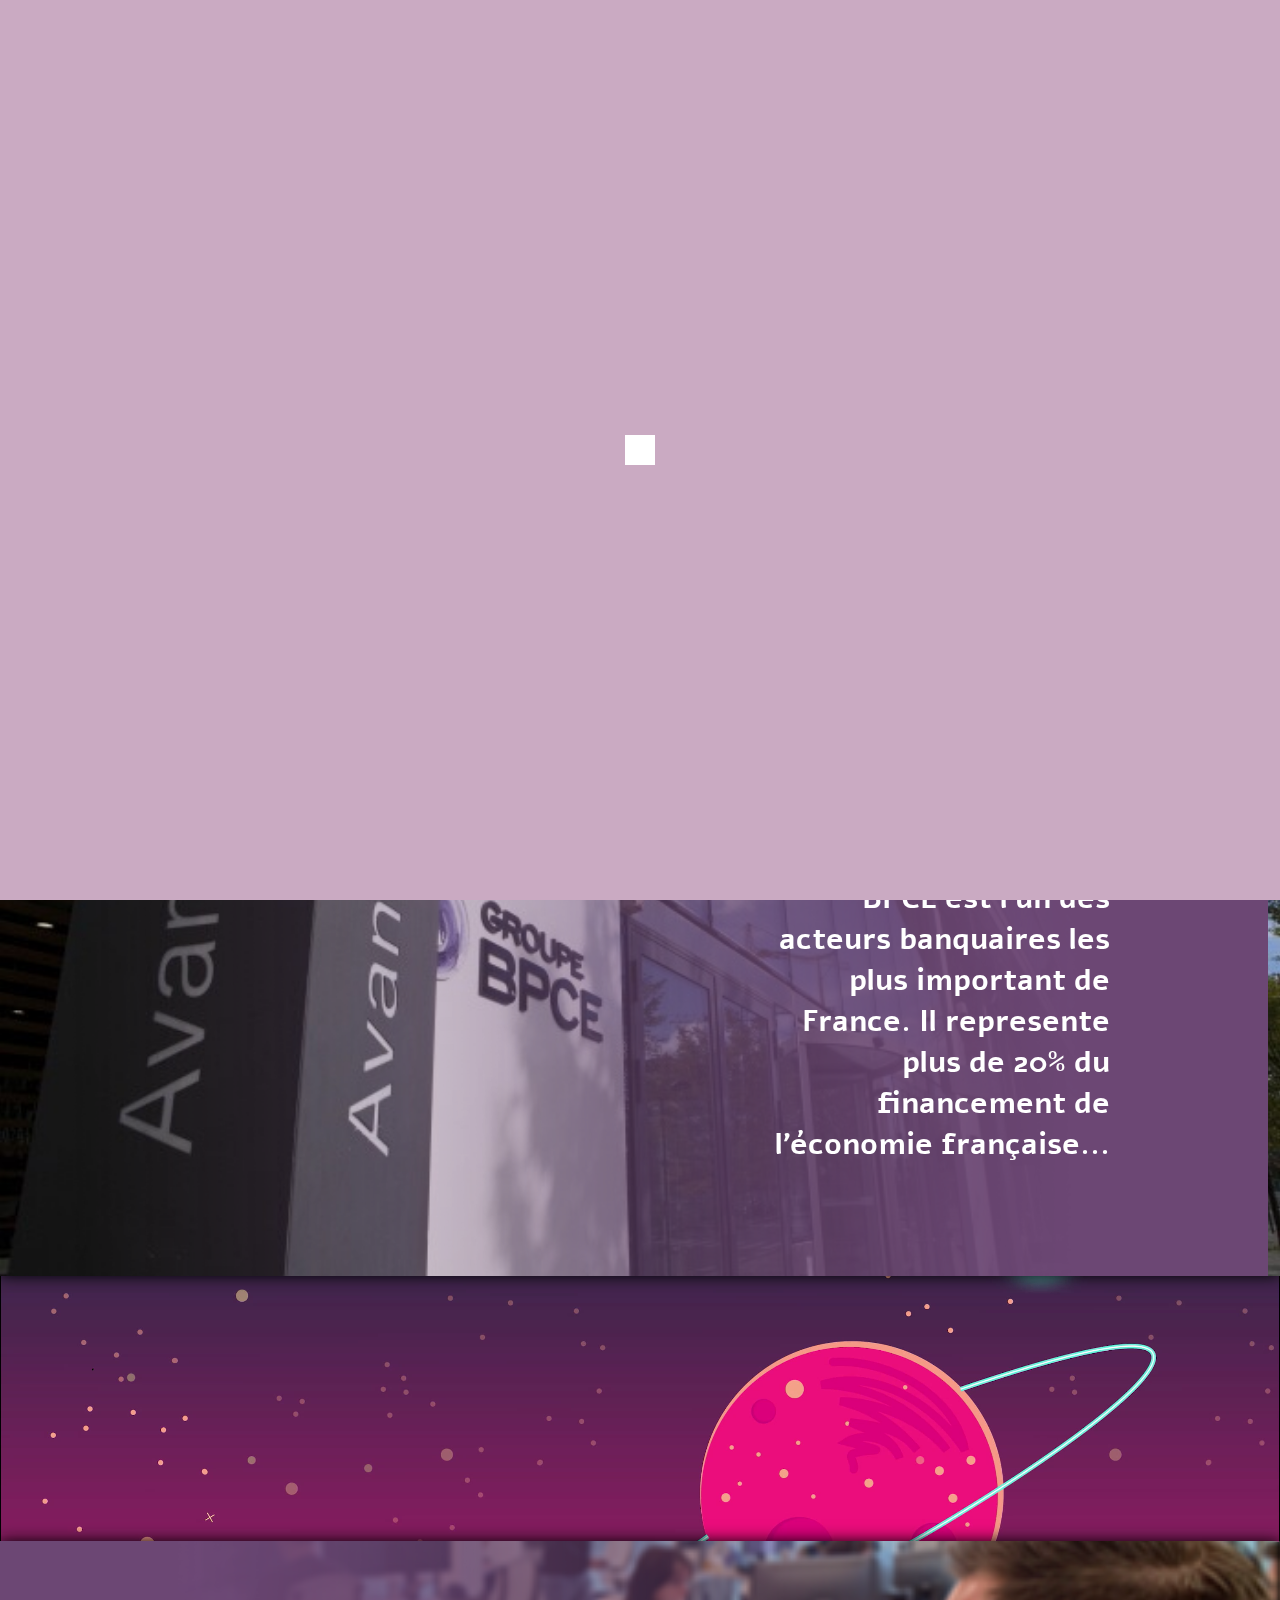
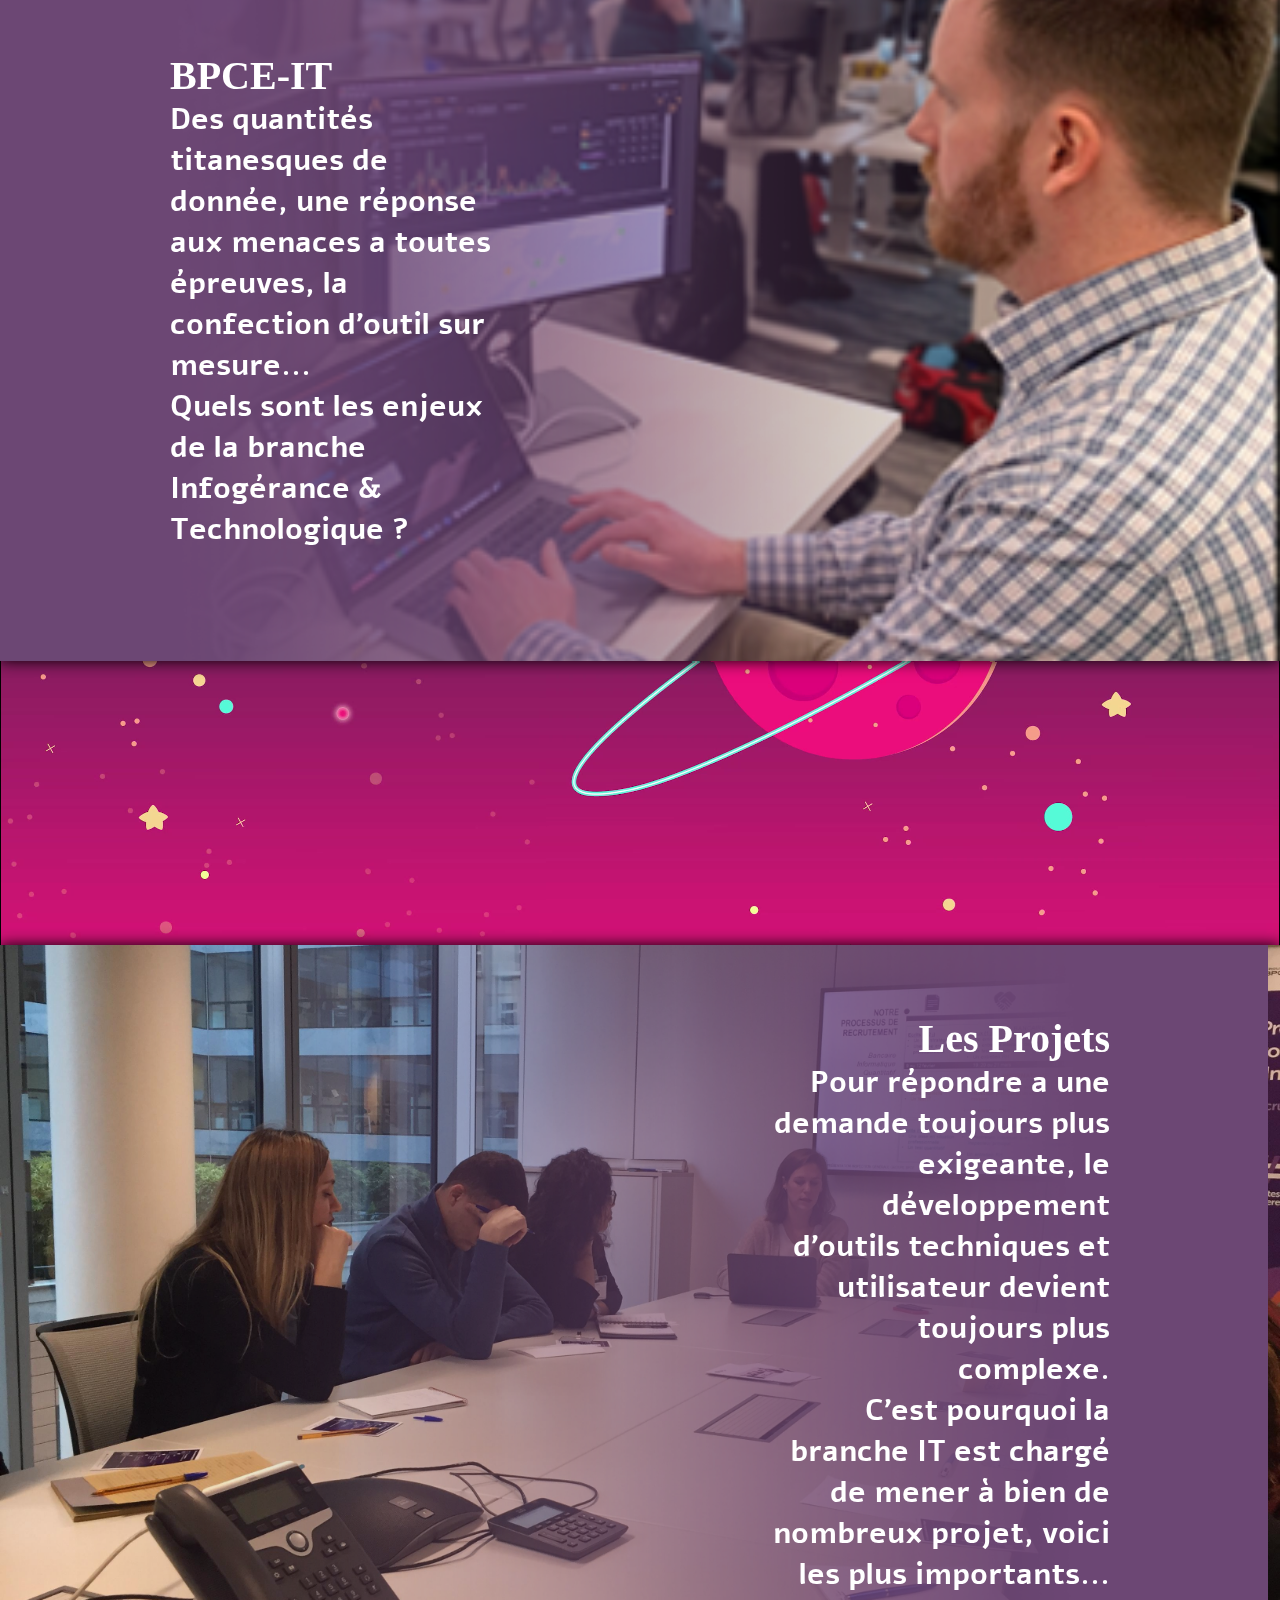
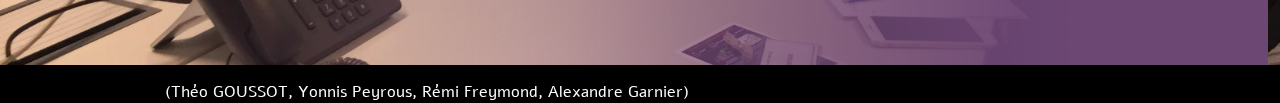
==== commit fc23ed88: "fix button responsive" ====
--- a/index.html
+++ b/index.html
@@ -79,7 +79,7 @@
     <div class="slider">
         <img src="image/slider1.jpg" class="img_slider active" alt= "arbre avec un coucher soleil" >
         <img src="image/slider2.jpg" class="img_slider" alt= "personne tenant un nuage un peu informatique">
-        <div class="texte_slider">
+        <div class="texte_slider" id="s2ts">
           <h5 id="text1" class="droit"><p class="titre">Qui sont-ils?</p> Avec plus de <strong>100 000 colaborateurs</strong> et <strong>36 million de clients</strong> dans le monde, le groupe BPCE est l'un des acteurs banquaires les plus important de France. Il represente plus de <strong>20% du financement de l'économie française</strong>...</h5>
           <a href="page1.html" id="abutton" target="_blank">
             <i class="fa-solid fa-circle-chevron-right fa-2xl" id="buttonslide" ></i>
--- a/style/style.css
+++ b/style/style.css
@@ -358,7 +358,7 @@
   }
 
   #h5s2{                                      /* pour l'element h5s2 */
-    margin-top: 250px;                        /* reglage de la marge superieur a 250 px */
+    /* margin-top: 250px;                        reglage de la marge superieur a 250 px */
     font-size: 25px;                          /* reglage de la taille du texte a 25px */
     text-align: center;                       /* alignement des elements au centre */
     padding-left: 0;                         /* supression de l'espacement a droite */
@@ -388,6 +388,7 @@
   }
   #inverse2{                                  /* pour l'element d'identifiant inverse2 */
     margin-top: -45px;                        /* reglage de la marge superieur a -45px */
+    z-index: 5;
   }
   .slider .texte_slider #abutton i {          /* pour les i dans l'element d'identifiant abutton */ 
     margin-top: 200px;                        /* reglage de la marge superieur a 200px */
@@ -417,6 +418,9 @@
 
   #text3{
     font-size: 20px;
+  }
+  #s2ts{
+    z-index: 9;
   }
 
 }
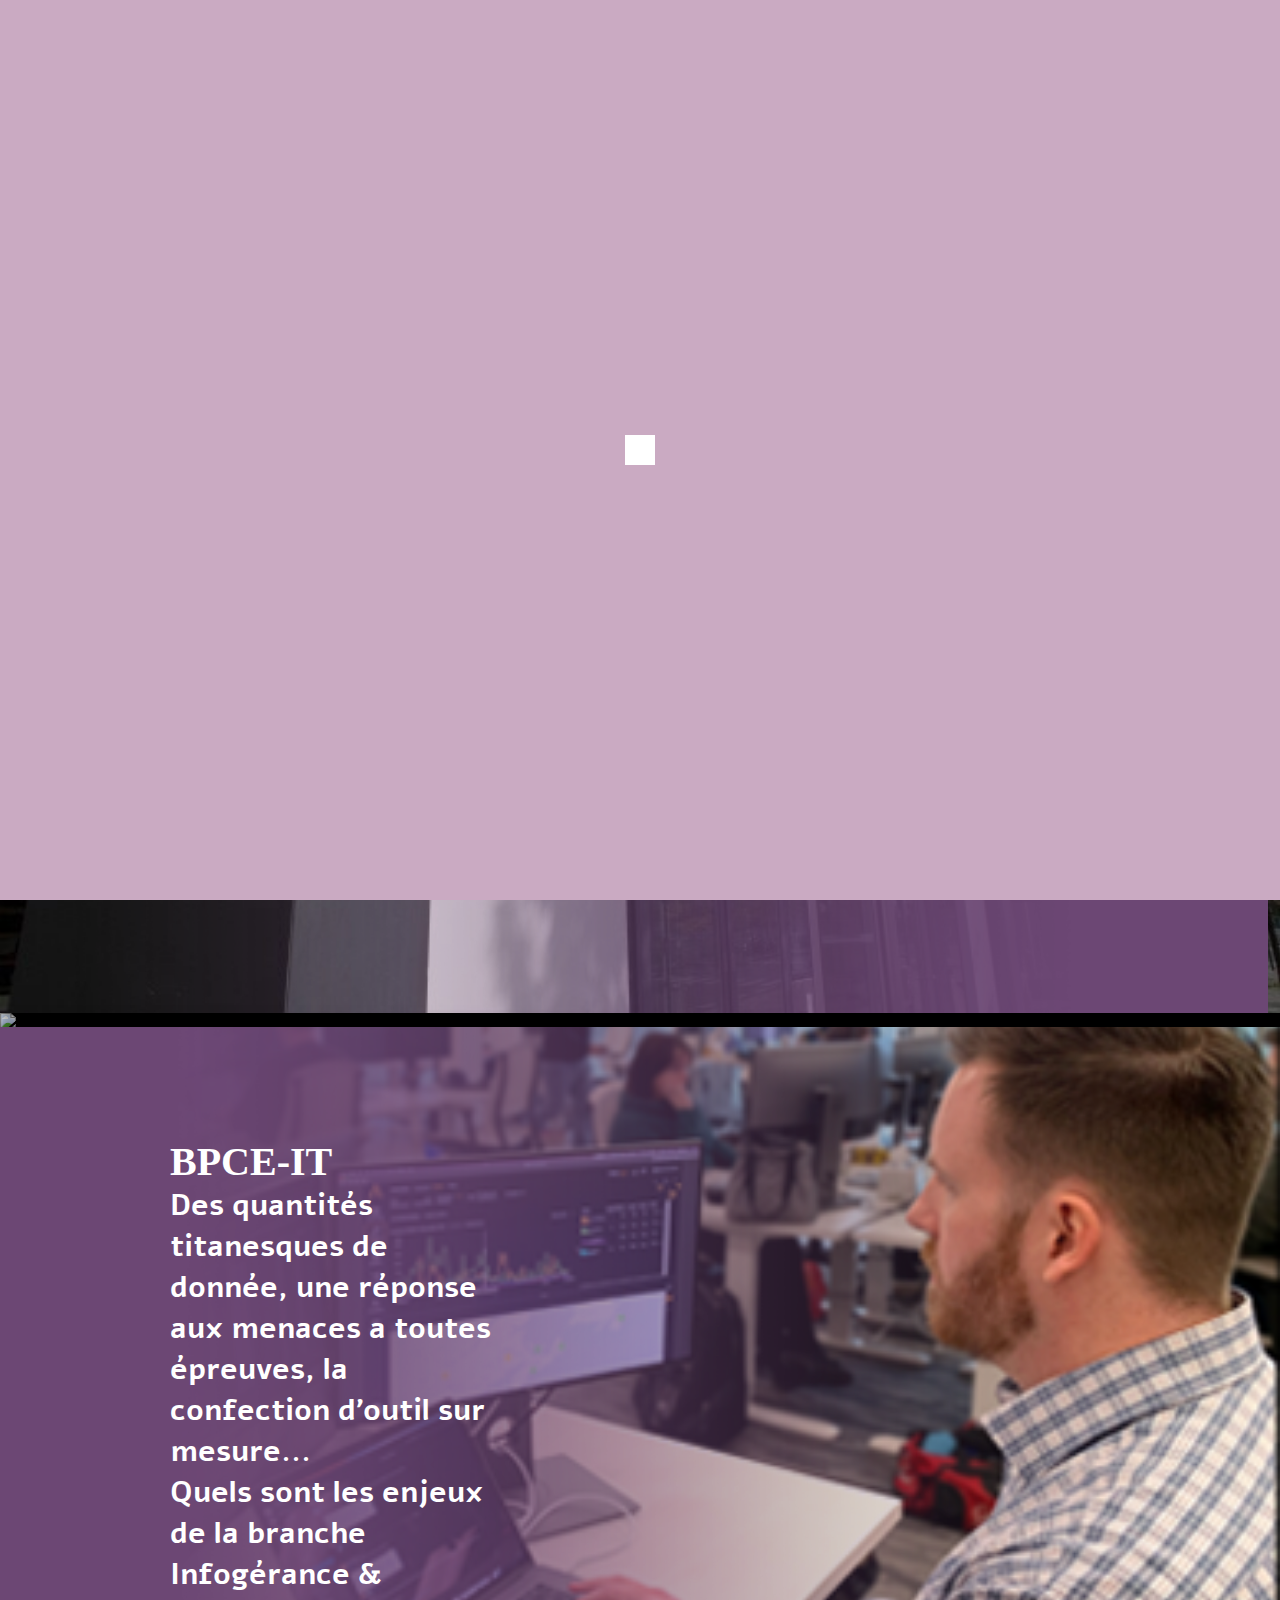
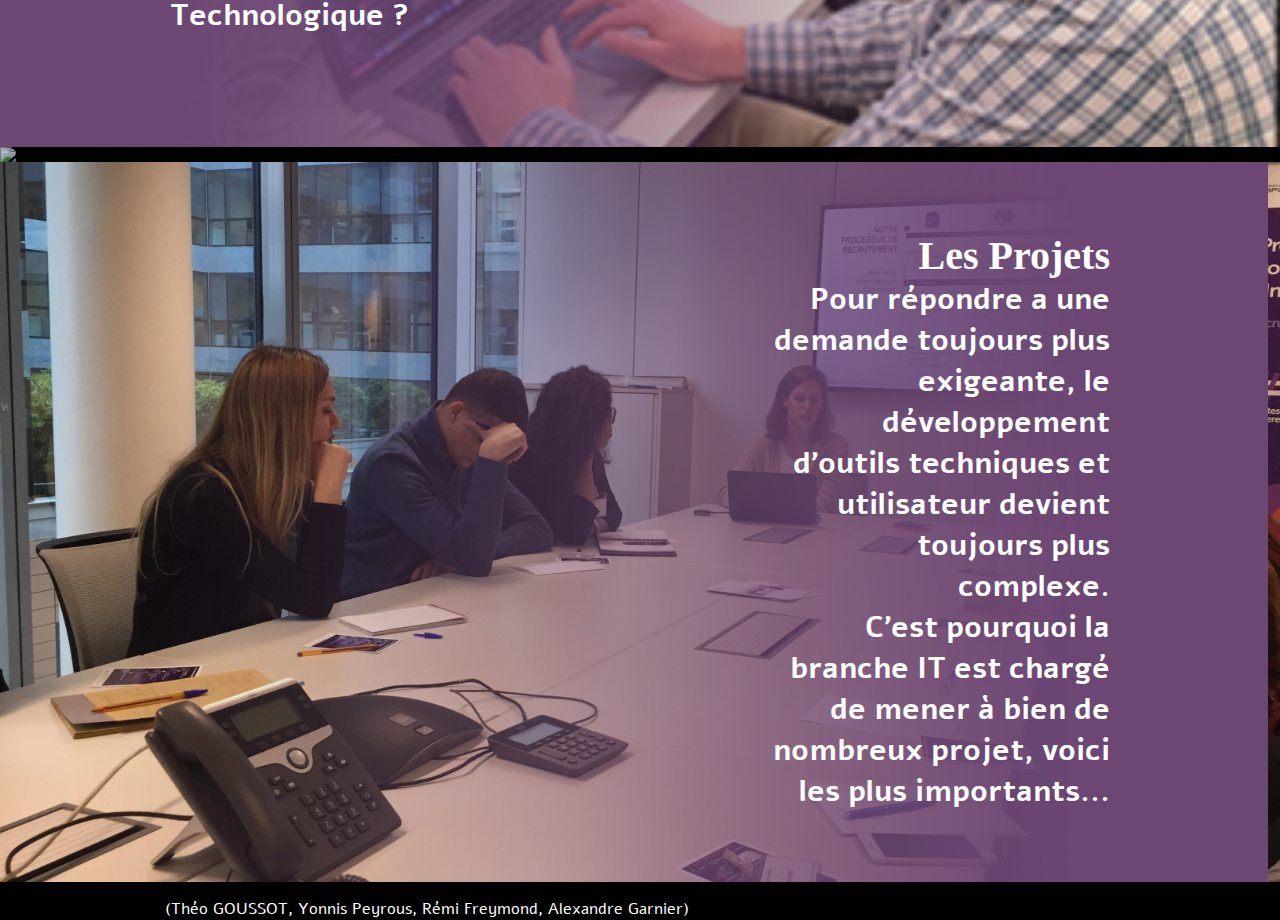
==== commit 5471d663: "animation" ====
--- a/index.html
+++ b/index.html
@@ -1,6 +1,6 @@
 <!-- page accueil 
-bootstrap, footer & navbar by Theo Goussot
-slider, contenu & design by Yonnis Peyrous -->
+bootstrap, footer, loader & navbar by Theo Goussot
+slider, contenu, animation & design by Yonnis Peyrous -->
 
 <!DOCTYPE html>
 <html lang="fr">
@@ -67,9 +67,7 @@
 <!-- <div class="background"> -->
   <!-- slider 01 -->
   <div class="header" id="anim1"> 
-      <video loop muted autoplay preload="auto">
-        <source type="video/mp4" src="video/etoilep1_1.mp4" id="video02">
-      </video>
+    <img src="video/blanc01giffinal.gif" id="video02">
   </div>
 
   <div class="bandeau_slider container-fluid" id="slider">
@@ -91,9 +89,7 @@
 
   <!-- slider 02 -->
   <div class="header" id="anim2"> 
-    <video loop muted autoplay preload="auto">
-      <source type="video/mp4" src="video/etoilep2.mp4" id="video02">
-    </video>
+    <img src="video/blanc02giffinal.gif" id="video02">
   </div>
   <div class="bandeau_slider container-fluid" id="slider02">
           
@@ -115,9 +111,7 @@
   <!-- slider 03 -->
 
   <div class="header" id="anim3"> 
-    <video loop muted autoplay preload="auto">
-      <source type="video/mp4" src="video/etoilep3.mp4" id="video03">
-    </video>
+    <img src="video/blanc03giffinal.gif" id="video02">
   </div>
 
   <div class="bandeau_slider container-fluid" id="slider03">
--- a/style/style.css
+++ b/style/style.css
@@ -1,51 +1,60 @@
 /* ==============style (CSS)================ */
-@import url('https://fonts.googleapis.com/css2?family=Alef:wght@400;700&display=swap%27');
+@import url('https://fonts.googleapis.com/css2?family=Alef:wght@400;700&display=swap%27'); /* import de la police "Alef" */
 
 
 * {                                           /* sur tout le body */
   margin: 0;                                  /* supression des marges */
   padding: 0;                                 /* supression des espaces entre les blocs */
   box-sizing: border-box;                     /* regule le positionnement des blocs contenus dans d'autres */
-  font-family: "Alef";
-}
-
-body{
-  background-color: black;
-}
-
+  font-family: "Alef";                        /* reglage de la police par defaut */
+}
+
+body{                                         /* pour tout le corp de la page */
+  background-color: black;                  /* reglage de la couleur du background a black */
+}
+
+/* ============images de transitions============ */
 
 .blanc img{                                   /* pour toute les images de la classe .blanc */
   width: 100%;                                /* reglage de la largeur a 100% (par rapport a la largeur de la page) */
-  object-fit: cover;
-  height: 250px;
-  margin: 0;
-  padding: 0;
-
-}
-.blanc video{                                   /* pour toute les images de la classe .blanc */
+  object-fit: cover;                          /* reglage de la facon dont les images doivent etre redimentionner */
+  height: 250px;                              /* reglage de la hauteur a 250px */
+  margin: 0;                                  /* supression des marges */
+  padding: 0;                                 /* supression des espacements */
+}
+
+.blanc video{                                 /* pour toute les images de la classe .blanc */
   width: 100%;                                /* reglage de la largeur a 100% (par rapport a la largeur de la page) */
-  object-fit: cover;
-  height: 250px;
-  margin: 0;
-  padding: 0;
-
-}
-
-.blanc figure{
-  margin: 0;
-  padding: 0;
-}
-
-.titre p{
-  font-family: "Candara"
-}
-
-.bandeau_slider{
-  box-shadow: 0 0 15px 0 rgba(0,0,0);
-
-}
-
-
+  object-fit: cover;                          /* reglage de la facon dont les images doivent etre redimentionner */
+  height: 250px;                              /* reglage de la hauteur a 250px */
+  margin: 0;                                  /* supression des marges */
+  padding: 0;                                 /* supression des espacements */
+}
+
+.blanc figure{                                /* pour toute les figures dans la classe .blanc */
+  margin: 0;                                  /* supression des marges */
+  padding: 0;                                 /* supression des espacements */
+}
+
+.bandeau_slider{                              /* pour toute la classe .bandeau_slider */
+  box-shadow: 0 0 15px 0 rgba(0,0,0);       /* reglage des ombres */
+}
+
+#anim3{                                       /* pour l'element anim3 */
+  box-shadow: 0 0 20px 0 rgba(0,0,0);       /* reglage des ombres */
+}
+
+#anim1{                                       /* pour l'element anim1 */
+  box-shadow: 0 0 20px 0 rgba(0,0,0);       /* reglage des ombres */
+}
+
+#anim2{                                       /*pour l'element anim2 */
+  box-shadow: 0 0 20px 0 rgba(0,0,0);       /* reglage des ombres */
+}
+
+#video02 {
+  width: 100%;
+}
 
 /* =============img top navbar============= */
 
@@ -93,7 +102,7 @@
   color: white !important;                  /* reglage de la couleur a blanc + signalement d'un element important (resolution bug) */
   margin: 5px;                                /* reglage des marges a 5px */
   border-radius: 10%;                         /* arondissement des angles du bloc */
-  font-size: 20px;
+  font-size: 20px;                            /* reglage de la taille de police */
 }
 
 .navbar-toggler-icon{                         /* a toute la classe .navbar-toggler-icon */
@@ -121,11 +130,11 @@
 
 .slider {                                     /* a toute la classe .slider */
   z-index: 1;                                 /* positionement sur le plan de rang 1 */
-  height: 720px;                               /* reglage de la hauteur a 80vh */
+  height: 720px;                              /* reglage de la hauteur a 80vh */
   display: flex;                              /* declaration d'un conteneur flex */
   justify-content: flex-end;                  /* alignement des elements a droite  */
-  transition: .3s;
-  margin-top: -7.5px;
+  transition: .3s;                            /* ajout d'une transition de 0.3s lors de mouvement */
+  margin-top: -7.5px;                         /* reglage de la marge superieur a -7.5px */
 }
 
 .slider .img_slider {                         /* pour toute la classe .img_slider se trouvant dans la classe .slider */
@@ -224,18 +233,14 @@
   padding-right: 70px;                        /* reglage de l'espacement droit entre les blocs a 70px */
   font-size: 30px;                            /* reglage de la taille du texte a 35px */
   text-align: right;                          /* alignement du texte a droite*/
-  font-family: "Alef";
-}
-
-.titre{
-  font-weight: bold;
-  font-size: 40px;
-  font-family: "Candara"; 
-}
-
-/* .slider .texte_slider .h5 p{
-  font-family: "Candara";
-} */
+  font-family: "Alef";                        /* reglage de la famille de police (Alef) */
+}
+
+.titre{                                       /* pour toute la classe .titre */
+  font-weight: bold;                          /* ajout du style "gras" sur le texte */
+  font-size: 40px;                            /* reglage de la taille de police a 40px */
+  font-family: "Candara";                     /* reglage de la famille de police a Candara */
+}
 
 .inverse {                                    /* pour toute la classe .inverse */
   justify-content: flex-start;                /* aligne les elements a gauche*/
@@ -250,6 +255,10 @@
 #inverse2 {                                    /* pour toute la classe .inverse2 */
   padding: 25px 0 25px 100px;                  /* reglage de l'espacement */
   flex-direction: row-reverse;                 /* inversion de l'ordre des enfants du conteneur parent */
+}
+
+.titre p{                                     /* pour tout les p de la classe .titre */
+  font-family: "Candara"                      /* reglage de la police a Candara */
 }
 
 /* -------------button slider--------------- */
@@ -374,11 +383,11 @@
     align-items: center;                      /* mise en place des elements au centre */
     padding-bottom: 300px;                    /* reglage de l'espacement inferieur a 300px */
   }
-  .slider{
-    height: 400px;
-  }
-  .blanc img{
-    height: 150px;
+  .slider{                                    /* pour toute la classe .slider */
+    height: 400px;                            /* reglage de la hauteur a 400px */
+  }
+  .blanc img{                                 /* pour toute les images de la classe .blanc */
+    height: 150px;                            /* reglage de la hauteur a 150px */
   }
 }
 
@@ -399,65 +408,62 @@
   .slider .texte_slider #abutton03 i {        /* pour les i dans l'element d'identifiant abutton03 */ 
     margin-top: 200px;                        /* reglage de la marge superieur a 200px */
   }
-  .slider{
-    height: 400px;
- 
-  }
-
-  #text1{
-    font-size: 20px;
-  }
-
-  .titre{
-    font-size: 30px;
-  }
-  
-  #h5s2{
-    font-size: 20px;
-  }
-
-  #text3{
-    font-size: 20px;
-  }
-  #s2ts{
-    z-index: 9;
-  }
-
-}
-
-/* ========================================= */
+  .slider{                                    /* pour toute la classe .Slider */
+    height: 400px;                            /* reglage de la hauteur a 400px */
+  }
+  #text1{                                     /* pour l'element text1 */
+    font-size: 20px;                          /* reglage de la taille de police a 20px */
+  }
+  .titre{                                     /* pour toute la classe .titre */
+    font-size: 30px;                          /* reglage de la taille de police a 30px */
+  }
+  #h5s2{                                      /* pour l'element h5s2 */
+    font-size: 20px;                          /* reglage de la taille de police a 20px */
+  }
+  #text3{                                     /* pour l'element text3 */
+    font-size: 20px;                          /* reglage de la taille de police a 20px */
+  }
+  #s2ts{                                      /* pour l'element s2ts */
+    z-index: 9;                               /* positionement sur le plan de rang 9 */
+  }
+}
+
+/* ====================barre loading===================== */
 
 .loader-wrapper {
-  width: 100%;
-  height: 100%;
-  position: fixed;
-  top: 0;
-  left: 0;
-  background-color: #caaac2;
-  display:flex;
-  justify-content: center;
-  align-items: center;
-  z-index: 10;
-}
-.loader {
-  display: inline-block;
-  width: 30px;
-  height: 30px;
-  position: relative;
-  border: 4px solid #Fff;
-  animation: loader 2s infinite ease;
-
-}
-.loader-inner {
-  vertical-align: top;
-  display: inline-block;
-  width: 100%;
-  height: 100%;
-  background-color: #fff;
-  animation: loader-inner 2s infinite ease-in;
-}
-
-@keyframes loader {
+  width: 100%;                                /* reglage de la largeur a 100% */
+  height: 100%;                               /* reglage de la hauteur a 100% */
+  position: fixed;                            /* empeche le mouvement */
+  top: 0;                                     /* supression l'espacement vers le top a */
+  left: 0;                                    /* supression de l'espacement vers le bas */
+  background-color: #caaac2;                /* reglage de la couleur de l'arriere-plan */
+  display:flex;                               /* declaration d'un conteneur flex */
+  justify-content: center;                    /* reglage de la position par rapport a la page (centre) */
+  align-items: center;                        /* alignement des elements enfant au centre */  
+  z-index: 15;                                /* positionement dur le plan de rang 10 */
+}
+
+.loader {                                     /* pour toute la classe .loader */
+  display: inline-block;                      /* positionnement des elements enfants en ligne */
+  width: 30px;                                /* reglage de la largeur a 30px */
+  height: 30px;                               /* reglage de la hauteur a 30px */
+  position: relative;                         /* reglage de la facon dont est gerer le rapport aux autres elements a relatif */
+  border: 4px solid #Fff;                   /* affichage de la border */
+  animation: loader 2s infinite ease;         /* reglage des animations */
+  z-index :15;
+}
+
+.loader-inner {                               /* pour toute la classe .loader-inner */
+  vertical-align: top;                        /* alignement des elements vers le haut */
+  display: inline-block;                      /* positionnement des elements en ligne */
+  width: 100%;                                /* reglage de la largeur a 100% */
+  height: 100%;                               /* reglage de la hauteur a 100% */
+  background-color: #fff;                   /* reglage de la couleur de l'arriere plan */
+  animation: loader-inner 2s infinite ease-in;/* reglages des animations */
+  z-index: 15;
+}
+
+@keyframes loader {                           /* mouvement de l'animation */
   0% { transform: rotate(0deg);}
   25% { transform: rotate(180deg);}
   50% { transform: rotate(180deg);}
@@ -465,7 +471,7 @@
   100% { transform: rotate(360deg);}
 }
 
-@keyframes loader-inner {
+@keyframes loader-inner {                     /* mouvement de l'animation */
   0% { height: 0%;}
   25% { height: 0%;}
   50% { height: 100%;}
@@ -473,14 +479,5 @@
   100% { height: 0%;}
 }
 
-#anim3{
-  box-shadow: 0 0 20px 0 rgba(0,0,0);
-}
-
-#anim1{
-  box-shadow: 0 0 20px 0 rgba(0,0,0);  
-}
-
-#anim2{
-  box-shadow: 0 0 20px 0 rgba(0,0,0);
-}+
+/* ========================================================== */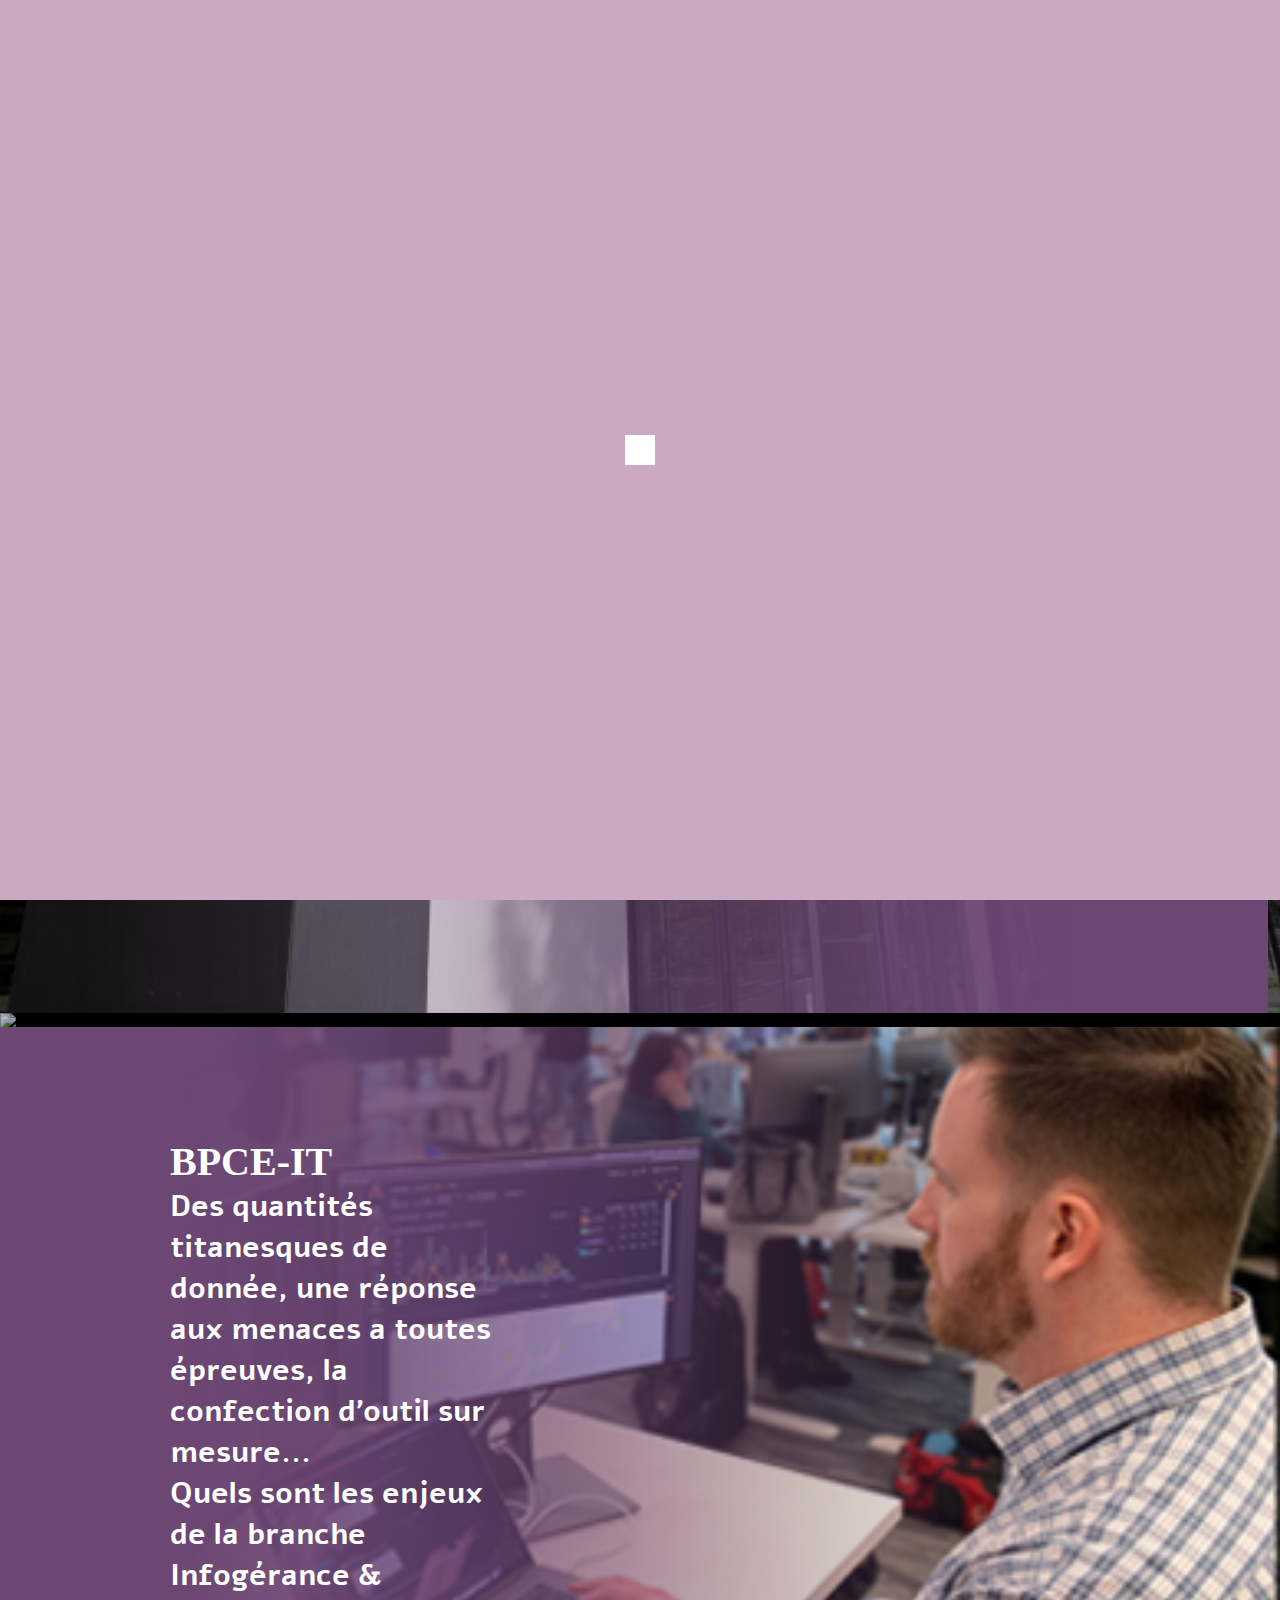
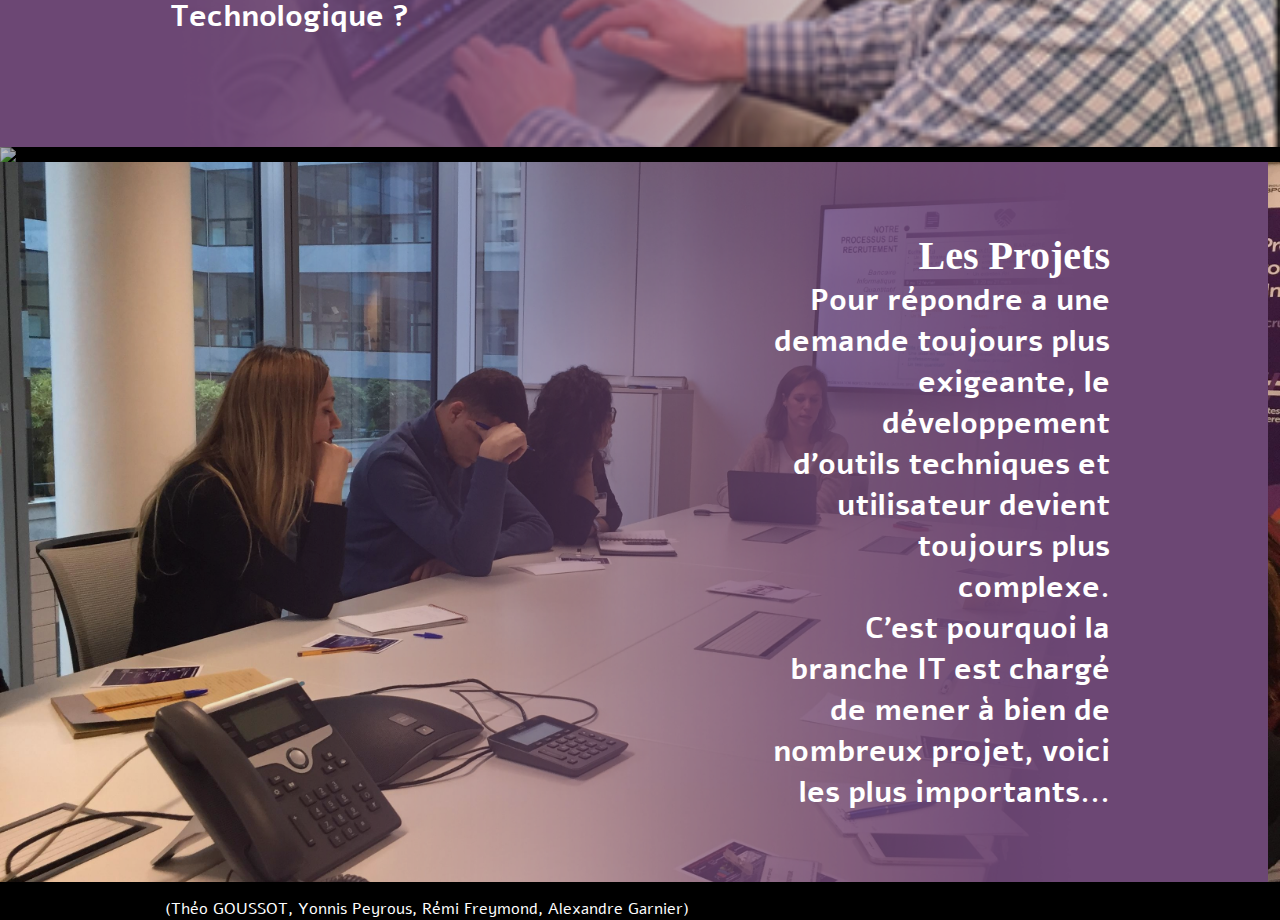
==== commit 73e2e135: "a part remi c clean" ====
--- a/index.html
+++ b/index.html
@@ -34,13 +34,13 @@
 
     <figure class="figure">
       <video loop muted autoplay preload="auto" id="upnavbar" >
-        <source type="video/mp4" src="video/video-top-navbar-V2.mp4" onload="window.scrollY=1000" id="video01">
+        <source type="video/mp4" src="video/video-top-navbar-V2.mp4" onload="window.scrollY=1000" >
       </video>
     </figure>
   </div>
   
                 <!-- NAVBAR -->
-  <nav class="navbar sticky-top navbar-expand-lg" ">
+  <nav class="navbar sticky-top navbar-expand-lg">
     <a class="navbar-brand" href="https://github.com/tgoussot/G6_SAE1.05-06_BPCE-IT" target="_blank">Dynos'Analyse</a>
     <button class="navbar-toggler" type="button" data-bs-toggle="collapse" data-bs-target="#navbarNavDropdown" aria-controls="navbarNavDropdown" aria-expanded="false" aria-label="Toggle navigation">
       <span class="navbar-toggler-icon"></span>
@@ -67,7 +67,7 @@
 <!-- <div class="background"> -->
   <!-- slider 01 -->
   <div class="header" id="anim1"> 
-    <img src="video/blanc01giffinal.gif" id="video02">
+    <img src="video/blanc01giffinal.gif" alt="img separation 1" id="video01">
   </div>
 
   <div class="bandeau_slider container-fluid" id="slider">
@@ -78,7 +78,7 @@
         <img src="image/slider1.jpg" class="img_slider active" alt= "arbre avec un coucher soleil" >
         <img src="image/slider2.jpg" class="img_slider" alt= "personne tenant un nuage un peu informatique">
         <div class="texte_slider" id="s2ts">
-          <h5 id="text1" class="droit"><p class="titre">Qui sont-ils?</p> Avec plus de <strong>100 000 colaborateurs</strong> et <strong>36 million de clients</strong> dans le monde, le groupe BPCE est l'un des acteurs banquaires les plus important de France. Il represente plus de <strong>20% du financement de l'économie française</strong>...</h5>
+          <h5 id="text1" class="droit"><span class="titre">Qui sont-ils? <br></span> Avec plus de <strong>100 000 colaborateurs</strong> et <strong>36 million de clients</strong> dans le monde, le groupe BPCE est l'un des acteurs banquaires les plus important de France. Il represente plus de <strong>20% du financement de l'économie française</strong>...</h5>
           <a href="page1.html" id="abutton" target="_blank">
             <i class="fa-solid fa-circle-chevron-right fa-2xl" id="buttonslide" ></i>
           </a>
@@ -89,7 +89,7 @@
 
   <!-- slider 02 -->
   <div class="header" id="anim2"> 
-    <img src="video/blanc02giffinal.gif" id="video02">
+    <img src="video/blanc02giffinal.gif" alt="image separation 2" id="video02">
   </div>
   <div class="bandeau_slider container-fluid" id="slider02">
           
@@ -100,7 +100,7 @@
         <img src="image/slider4.jpg" class="img_slider02" alt= "personne tenant un nuage un peu informatique">
         <div class="texte_slider inverse2" id="inverse2">
 
-          <h5 id="h5s2"><p class="titre">BPCE-IT</p> Des quantités titanesques de donnée, une réponse aux menaces a toutes épreuves, la confection d'outil sur mesure... <br>Quels sont les <strong>enjeux</strong> de la branche <strong>Infogérance & Technologique ?</strong></h5>
+          <h5 id="h5s2"><span class="titre">BPCE-IT<br></span> Des quantités titanesques de donnée, une réponse aux menaces a toutes épreuves, la confection d'outil sur mesure... <br>Quels sont les <strong>enjeux</strong> de la branche <strong>Infogérance & Technologique ?</strong></h5>
           <a href="page2.html" id="abutton02" target="_blank">
             <i class="fa-solid fa-circle-chevron-left fa-2xl" id="buttonslide02" ></i>
           </a>
@@ -111,7 +111,7 @@
   <!-- slider 03 -->
 
   <div class="header" id="anim3"> 
-    <img src="video/blanc03giffinal.gif" id="video02">
+    <img src="video/blanc03giffinal.gif" alt="image separation 2" id="video03">
   </div>
 
   <div class="bandeau_slider container-fluid" id="slider03">
@@ -122,7 +122,7 @@
         <img src="image/slider5.jpeg" class="img_slider03 active03" alt= "arbre avec un coucher soleil" >
         <img src="image/slider6.jpg" class="img_slider03" alt= "personne tenant un nuage un peu informatique">
         <div class="texte_slider">
-          <h5 id = "text3" class="droit"><p class="titre">Les Projets</p>Pour répondre a une demande toujours plus exigeante, le <b>développement d'outils</b> techniques et utilisateur devient toujours plus complexe. <br>C'est pourquoi la branche IT est chargé de mener à bien de <b>nombreux projet</b>, voici les plus importants...</p></h5>
+          <h5 id = "text3" class="droit"><span class="titre">Les Projets<br></span>Pour répondre a une demande toujours plus exigeante, le <b>développement d'outils</b> techniques et utilisateur devient toujours plus complexe. <br>C'est pourquoi la branche IT est chargé de mener à bien de <b>nombreux projet</b>, voici les plus importants...</h5>
           <a href="page3.html" id="abutton03" target="_blank">
             <i class="fa-solid fa-circle-chevron-right fa-2xl" id="buttonslide03" ></i>
           </a>
@@ -135,11 +135,12 @@
 
 <footer class="bg-dark text-center text-white" id="footer">
   <div class="container">
-    <section>
+    <div>
       <div class="text-center p-3 bg-dark">
         <p style="margin-top:16px">© 2022 Dynos'Analyse <a href="https://www.allocine.fr/film/fichefilm_gen_cfilm=242269.html" style="text-decoration: none; color:white">(Théo GOUSSOT, Yonnis Peyrous, Rémi Freymond, Alexandre Garnier)</a>         <a class="btn btn-outline-light btn-floating m-1" href="https://github.com/tgoussot/G6_SAE1.05-06_BPCE-IT" role="button" target="_blank"><i class="fab fa-github"></i></a></p>
       </div>
-    </section>
+    </div>
+  </div>
 </footer>
 <script src="js/index.js"></script>
 <script>
--- a/style/style.css
+++ b/style/style.css
@@ -53,6 +53,12 @@
 }
 
 #video02 {
+  width: 100%;
+}
+#video01 {
+  width: 100%;
+}
+#video03 {
   width: 100%;
 }
 
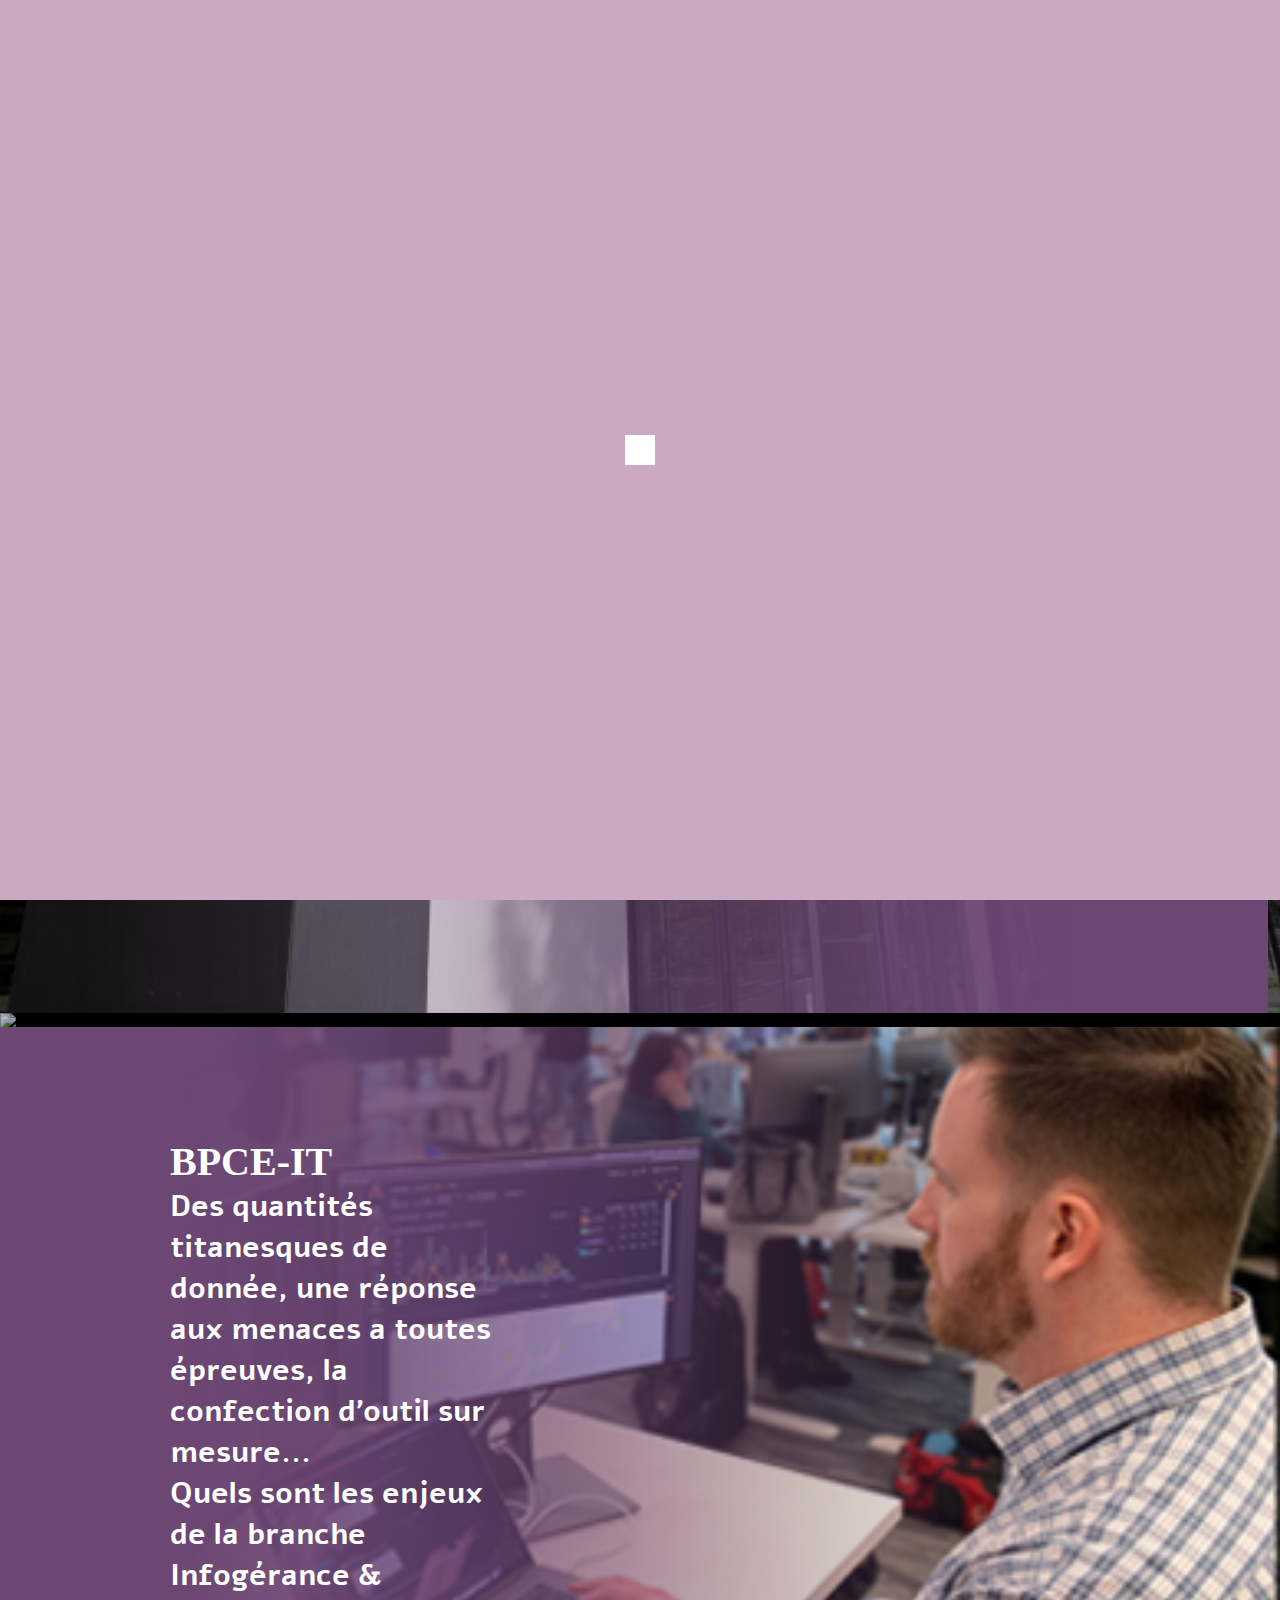
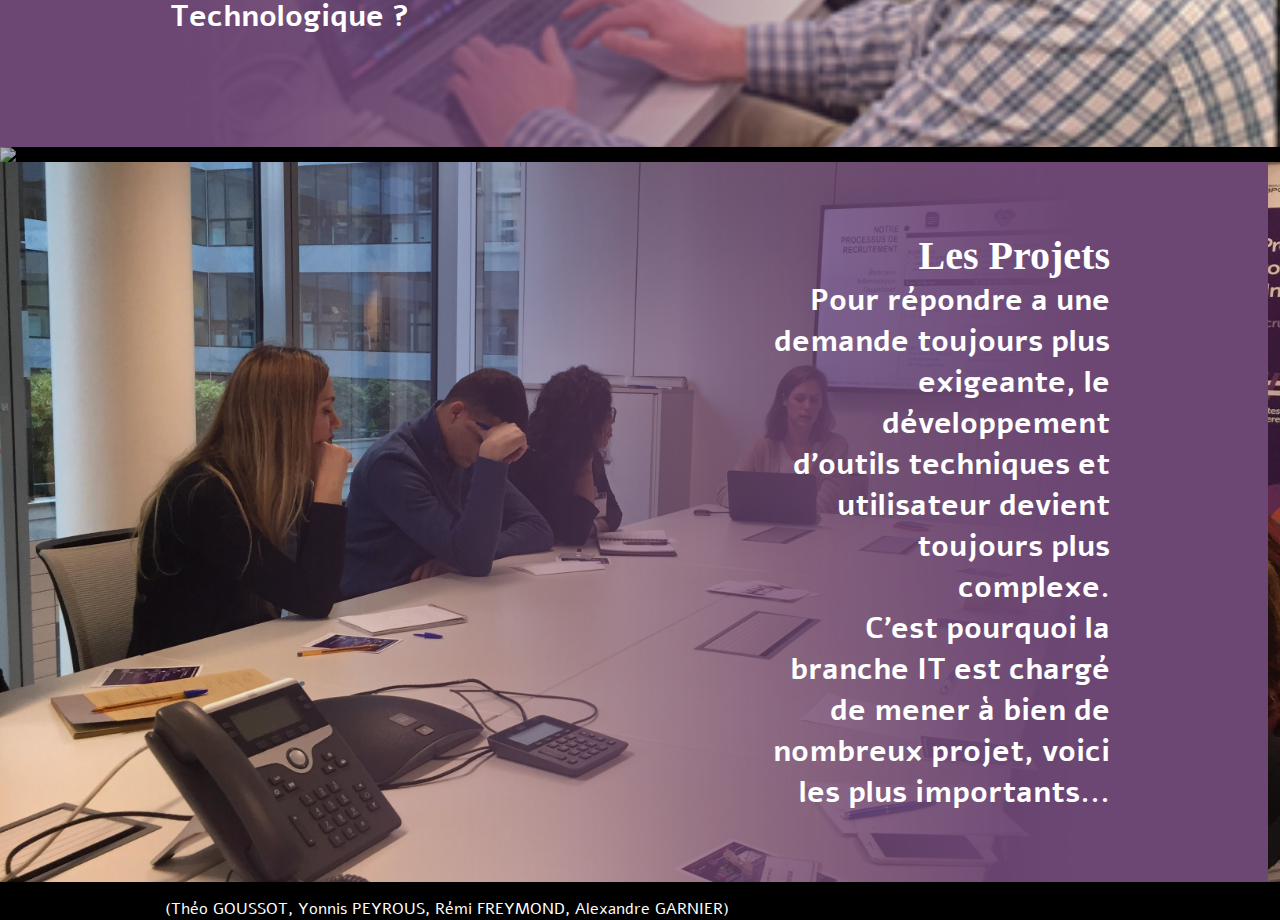
==== commit 3fb75d82: "correc orthographe" ====
--- a/index.html
+++ b/index.html
@@ -78,7 +78,7 @@
         <img src="image/slider1.jpg" class="img_slider active" alt= "arbre avec un coucher soleil" >
         <img src="image/slider2.jpg" class="img_slider" alt= "personne tenant un nuage un peu informatique">
         <div class="texte_slider" id="s2ts">
-          <h5 id="text1" class="droit"><span class="titre">Qui sont-ils? <br></span> Avec plus de <strong>100 000 colaborateurs</strong> et <strong>36 million de clients</strong> dans le monde, le groupe BPCE est l'un des acteurs banquaires les plus important de France. Il represente plus de <strong>20% du financement de l'économie française</strong>...</h5>
+          <h5 id="text1" class="droit"><span class="titre">Qui sont-ils? <br></span> Avec plus de <strong>100 000 colaborateurs</strong> et <strong>36 millions de clients</strong> dans le monde, le groupe BPCE est l'un des acteurs bancaires les plus important de France. Il represente plus de <strong>20% du financement de l'économie française</strong>...</h5>
           <a href="page1.html" id="abutton" target="_blank">
             <i class="fa-solid fa-circle-chevron-right fa-2xl" id="buttonslide" ></i>
           </a>
@@ -137,7 +137,7 @@
   <div class="container">
     <div>
       <div class="text-center p-3 bg-dark">
-        <p style="margin-top:16px">© 2022 Dynos'Analyse <a href="https://www.allocine.fr/film/fichefilm_gen_cfilm=242269.html" style="text-decoration: none; color:white">(Théo GOUSSOT, Yonnis Peyrous, Rémi Freymond, Alexandre Garnier)</a>         <a class="btn btn-outline-light btn-floating m-1" href="https://github.com/tgoussot/G6_SAE1.05-06_BPCE-IT" role="button" target="_blank"><i class="fab fa-github"></i></a></p>
+        <p style="margin-top:16px">© 2022 Dynos'Analyse <a href="https://www.allocine.fr/film/fichefilm_gen_cfilm=242269.html" style="text-decoration: none; color:white">(Théo GOUSSOT, Yonnis PEYROUS, Rémi FREYMOND, Alexandre GARNIER)</a>         <a class="btn btn-outline-light btn-floating m-1" href="https://github.com/tgoussot/G6_SAE1.05-06_BPCE-IT" role="button" target="_blank"><i class="fab fa-github"></i></a></p>
       </div>
     </div>
   </div>
